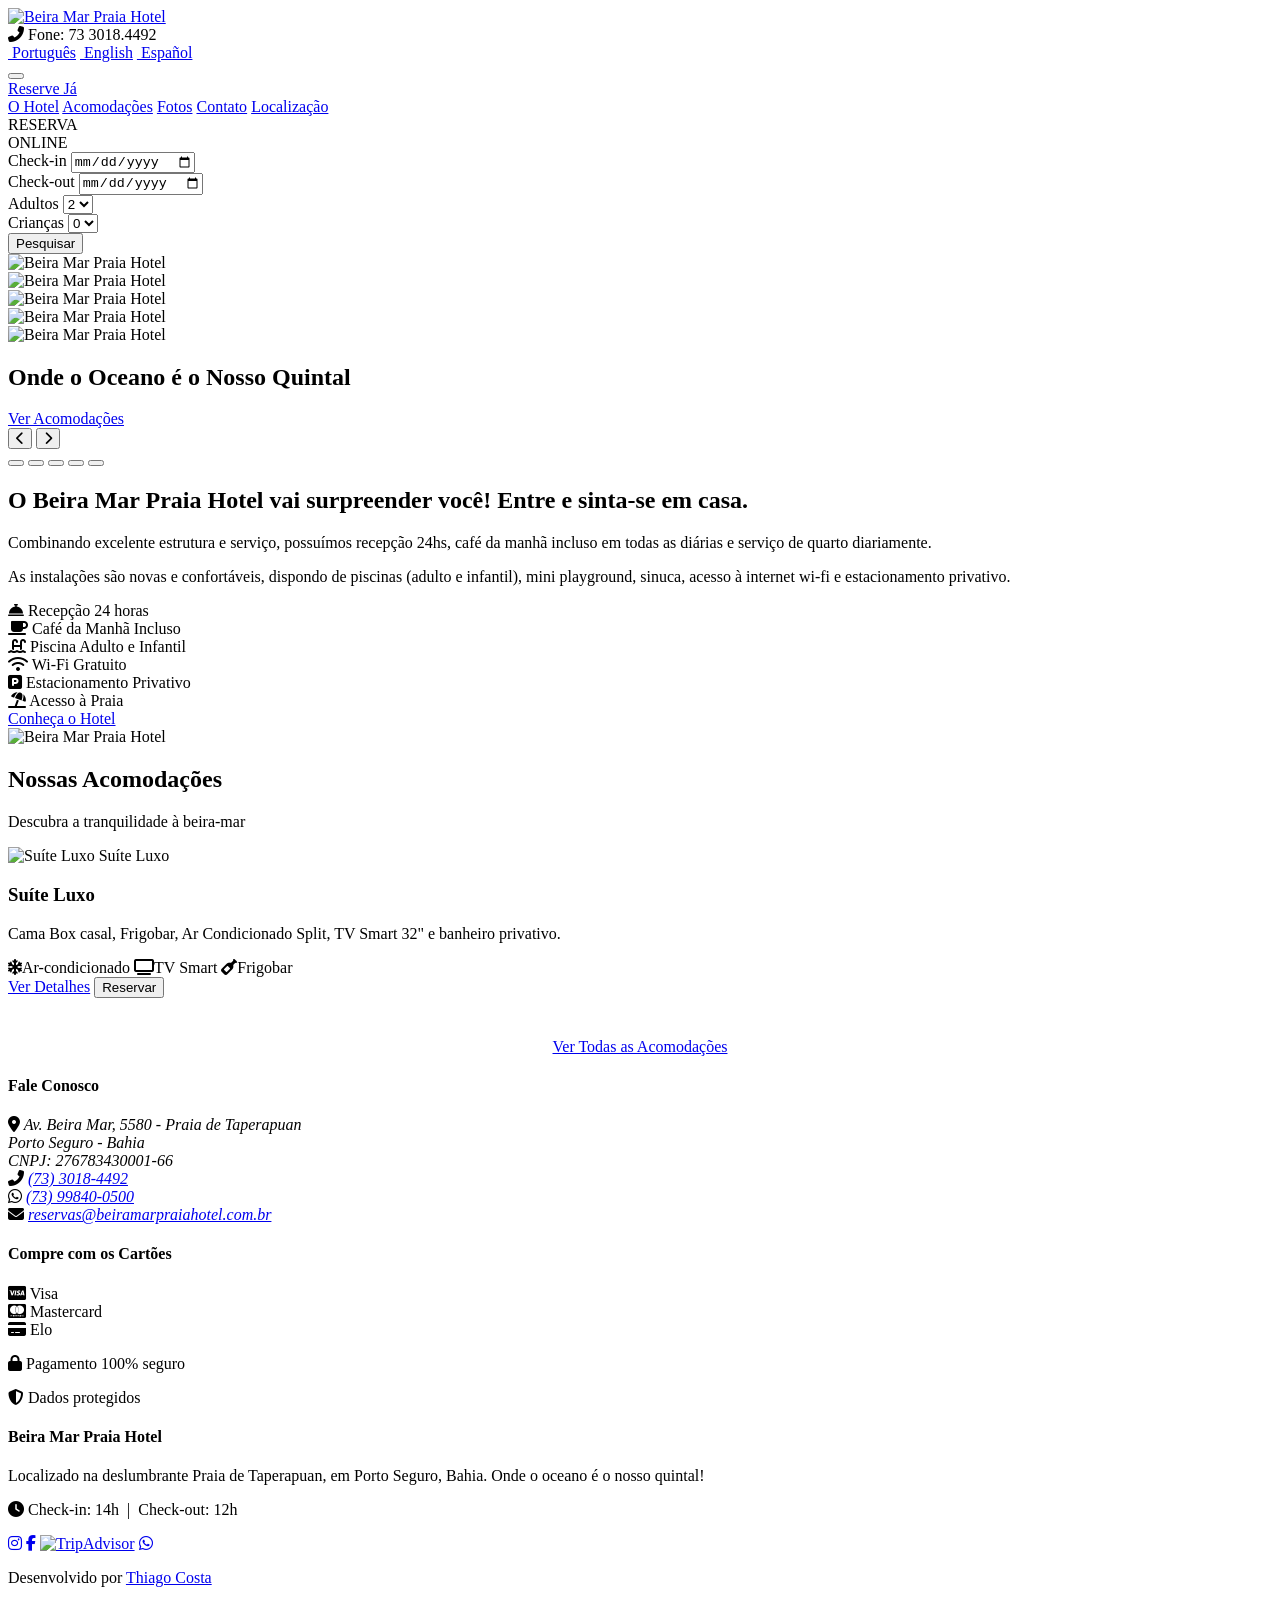
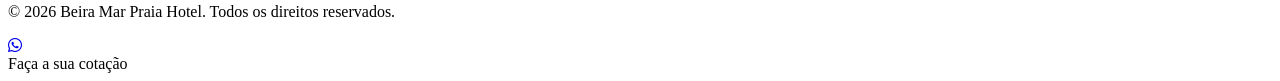
==== index.html @ 2f81736d "Add files via upload" ====
<!DOCTYPE html>
<html lang="pt-BR">
<head>
  <meta charset="UTF-8">
  <meta name="viewport" content="width=device-width, initial-scale=1.0">
  <meta name="description" content="Beira Mar Praia Hotel — Onde o oceano é o nosso quintal! Reserve sua estadia em Porto Seguro, Bahia.">
  <title>Beira Mar Praia Hotel — Porto Seguro, Bahia</title>

  <!-- Font Awesome 6 -->
  <link rel="stylesheet" href="https://cdnjs.cloudflare.com/ajax/libs/font-awesome/6.5.0/css/all.min.css">
  <!-- Google Fonts -->
  <link rel="preconnect" href="https://fonts.googleapis.com">
  <link rel="preconnect" href="https://fonts.gstatic.com" crossorigin>
  <link href="https://fonts.googleapis.com/css2?family=Roboto+Slab:wght@300;400;500;600;700;800&display=swap" rel="stylesheet">
  <!-- Estilos -->
  <link rel="stylesheet" href="css/style.css">

  <!-- Estilo exclusivo para o hero da Home (sem padding-top no body — slideshow ocupa 100vh) -->
  <style>
    body { padding-top: 0; }
    /* Espaço extra no canto inferior do slide para não sobrepor o conteúdo */
    .slide-content { bottom: 8%; }
  </style>
</head>
<body>

  <!-- =============================================
       CABEÇALHO FIXO
       ============================================= -->
  <header class="site-header" id="header">
    <div class="header-grid">

      <!-- Logo -->
      <div class="header-logo">
        <a href="index.html" class="logo" aria-label="Página inicial – Beira Mar Praia Hotel">
          <img src="images/logo.png" alt="Beira Mar Praia Hotel">
        </a>
      </div>

      <div class="header-right">

        <!-- Barra do topo (telefone + idiomas) -->
        <div class="top-bar">
          <div class="top-bar-phone">
            <i class="fas fa-phone-alt"></i>
            <span data-i18n="phone">Fone: 73 3018.4492</span>
          </div>
          <div class="top-bar-langs">
            <a href="#" class="active" data-lang="pt"><img src="https://flagcdn.com/20x15/br.png" alt=""> Português</a>
            <a href="#" data-lang="en"><img src="https://flagcdn.com/20x15/gb.png" alt=""> English</a>
            <a href="#" data-lang="es"><img src="https://flagcdn.com/20x15/es.png" alt=""> Español</a>
          </div>
        </div>

        <!-- Navbar principal -->
        <nav class="navbar" role="navigation" aria-label="Menu principal">

          <!-- Hamburguer (mobile) -->
          <button class="hamburger" aria-label="Abrir menu" aria-expanded="false">
            <span></span><span></span><span></span>
          </button>

          <!-- Menu -->
          <div class="nav-menu">
            <a href="#" class="btn-reserve" data-reserva data-i18n="nav_reserve">Reserve Já</a>
            <div class="nav-links">
              <a href="hotel.html" data-i18n="nav_hotel">O Hotel</a>
              <a href="acomodacoes.html" data-i18n="nav_acomodacoes">Acomodações</a>
              <a href="fotos.html" data-i18n="nav_fotos">Fotos</a>
              <a href="contato.html" data-i18n="nav_contato">Contato</a>
              <a href="localizacao.html" data-i18n="nav_localizacao">Localização</a>
            </div>
          </div>

        </nav>

        <!-- Barra de Reserva Online -->
        <div class="booking-bar">
          <div class="booking-label" data-i18n-html="booking_label_html">RESERVA<br>ONLINE</div>
          <div class="booking-form">
            <div class="booking-row">
              <div class="booking-field">
                <label for="ci" data-i18n="booking_checkin">Check-in</label>
                <input type="date" id="ci" class="booking-checkin" aria-label="Data de check-in">
              </div>
              <div class="booking-field">
                <label for="co" data-i18n="booking_checkout">Check-out</label>
                <input type="date" id="co" class="booking-checkout" aria-label="Data de check-out">
              </div>
            </div>
            <div class="booking-row">
              <div class="booking-field">
                <label for="adu" data-i18n="booking_adultos">Adultos</label>
                <select id="adu" class="booking-adults" aria-label="Adultos">
                  <option>1</option><option selected>2</option><option>3</option>
                  <option>4</option><option>5</option><option>6</option>
                </select>
              </div>
              <div class="booking-field">
                <label for="cri" data-i18n="booking_criancas">Crianças</label>
                <select id="cri" class="booking-children" aria-label="Crianças">
                  <option selected>0</option><option>1</option><option>2</option>
                  <option>3</option><option>4</option>
                </select>
              </div>
              <button class="btn-search" type="button" data-i18n="booking_pesquisar">Pesquisar</button>
            </div>
          </div>
        </div>

      </div>
    </div>

  </header>
  <!-- /CABEÇALHO -->


  <!-- =============================================
       SLIDESHOW PRINCIPAL
       ============================================= -->
  <section class="slideshow-section" aria-label="Fotos do hotel">

    <!-- Slide 1 -->
    <div class="slide active">
      <img src="images/home/1.jpg"
           alt="Beira Mar Praia Hotel" loading="eager">
    </div>
    <!-- Slide 2 -->
    <div class="slide">
      <img src="images/home/2.jpg"
           alt="Beira Mar Praia Hotel" loading="lazy">
    </div>
    <!-- Slide 3 -->
    <div class="slide">
      <img src="images/home/3.jpg"
           alt="Beira Mar Praia Hotel" loading="lazy">
    </div>
    <!-- Slide 4 -->
    <div class="slide">
      <img src="images/home/4.jpg"
           alt="Beira Mar Praia Hotel" loading="lazy">
    </div>
    <!-- Slide 5 -->
    <div class="slide">
      <img src="images/home/5.jpg"
           alt="Beira Mar Praia Hotel" loading="lazy">
    </div>

    <!-- Texto sobre o slide -->
    <div class="slide-content">
      <h1 data-i18n="slide_title">Onde o Oceano é o Nosso Quintal</h1>
      <a href="acomodacoes.html" class="btn btn-primary" data-i18n="slide_cta">Ver Acomodações</a>
    </div>

    <!-- Botões prev/next -->
    <button class="ss-btn prev" aria-label="Slide anterior"><i class="fas fa-chevron-left"></i></button>
    <button class="ss-btn next" aria-label="Próximo slide"> <i class="fas fa-chevron-right"></i></button>

    <!-- Indicadores (dots) -->
    <div class="ss-dots" role="tablist" aria-label="Navegação dos slides">
      <button class="ss-dot active" role="tab" aria-label="Slide 1"></button>
      <button class="ss-dot"        role="tab" aria-label="Slide 2"></button>
      <button class="ss-dot"        role="tab" aria-label="Slide 3"></button>
      <button class="ss-dot"        role="tab" aria-label="Slide 4"></button>
      <button class="ss-dot"        role="tab" aria-label="Slide 5"></button>
    </div>

  </section>
  <!-- /SLIDESHOW -->


  <!-- =============================================
       SOBRE O HOTEL
       ============================================= -->
  <section class="section" style="background:var(--white)">
    <div class="container">
      <div class="sobre-grid">

        <!-- Texto -->
        <div class="sobre-text reveal">
          <h2 data-i18n="sobre_title">O Beira Mar Praia Hotel vai surpreender você! Entre e sinta-se em casa.</h2>
          <p data-i18n="sobre_p1">
            Combinando excelente estrutura e serviço, possuímos recepção 24hs, café da manhã incluso
            em todas as diárias e serviço de quarto diariamente.
          </p>
          <p data-i18n="sobre_p2">
            As instalações são novas e confortáveis, dispondo de piscinas (adulto e infantil),
            mini playground, sinuca, acesso à internet wi-fi e estacionamento privativo.
          </p>

          <div class="features-grid">
            <div class="feature-item"><i class="fas fa-concierge-bell"></i> <span data-i18n="feature_recepcao">Recepção 24 horas</span></div>
            <div class="feature-item"><i class="fas fa-coffee"></i> <span data-i18n="feature_cafe">Café da Manhã Incluso</span></div>
            <div class="feature-item"><i class="fas fa-swimming-pool"></i> <span data-i18n="feature_piscina">Piscina Adulto e Infantil</span></div>
            <div class="feature-item"><i class="fas fa-wifi"></i> <span data-i18n="feature_wifi">Wi-Fi Gratuito</span></div>
            <div class="feature-item"><i class="fas fa-parking"></i> <span data-i18n="feature_estacionamento">Estacionamento Privativo</span></div>
            <div class="feature-item"><i class="fas fa-umbrella-beach"></i> <span data-i18n="feature_praia">Acesso à Praia</span></div>
          </div>

          <a href="hotel.html" class="btn btn-primary" style="margin-top:1.75rem" data-i18n="sobre_cta">
            Conheça o Hotel
          </a>
        </div>

        <!-- Imagem -->
        <div class="sobre-img reveal">
          <img src="images/ohotel/1.jpg"
               alt="Beira Mar Praia Hotel" loading="lazy">
        </div>

      </div>
    </div>
  </section>


  <!-- =============================================
       ACOMODAÇÕES EM DESTAQUE
       ============================================= -->
  <section class="section" style="background:var(--white)">
    <div class="container">
      <h2 class="section-title reveal" data-i18n="acomodacoes_title">Nossas Acomodações</h2>
      <p class="section-subtitle reveal" data-i18n="acomodacoes_subtitle">Descubra a tranquilidade à beira-mar</p>

      <div class="acomodacoes-grid">

        <article class="acc-card reveal">
          <div class="acc-img">
            <img src="images/acomodacoes/2.jpg" alt="Suíte Luxo" loading="lazy">
            <span class="acc-badge" data-i18n="acc1_name">Suíte Luxo</span>
          </div>
          <div class="acc-body">
            <h3 data-i18n="acc1_name">Suíte Luxo</h3>
            <p data-i18n="acc1_desc">Cama Box casal, Frigobar, Ar Condicionado Split, TV Smart 32" e banheiro privativo.</p>
            <div class="acc-tags">
              <span class="acc-tag"><i class="fas fa-snowflake"></i><span data-i18n="tag_ar">Ar-condicionado</span></span>
              <span class="acc-tag"><i class="fas fa-tv"></i><span data-i18n="tag_tvsmart">TV Smart</span></span>
              <span class="acc-tag"><i class="fas fa-wine-bottle"></i><span data-i18n="tag_frigobar">Frigobar</span></span>
            </div>
            <div class="acc-actions">
              <a href="acomodacoes.html" class="btn btn-primary" data-i18n="acc_verdetalhes">Ver Detalhes</a>
              <button class="btn btn-outline" onclick="showToast('⚠️ Sistema de reservas em desenvolvimento!')" data-i18n="acc_reservar">Reservar</button>
            </div>
          </div>
        </article>

      </div>

      <p style="text-align:center;margin-top:2.5rem">
        <a href="acomodacoes.html" class="btn btn-primary" data-i18n="vertodas">Ver Todas as Acomodações</a>
      </p>
    </div>
  </section>


  <!-- =============================================
       RODAPÉ
       ============================================= -->
  <footer class="site-footer" role="contentinfo">
    <div class="container">
      <div class="footer-grid">

        <!-- Col 1 — Endereço / Contato -->
        <div class="footer-col">
          <h4 data-i18n="footer_faleconosco">Fale Conosco</h4>
          <address>
            <div class="contact-item">
              <i class="fas fa-map-marker-alt"></i>
              <span>Av. Beira Mar, 5580 - Praia de Taperapuan<br>Porto Seguro - Bahia<br>CNPJ: 276783430001-66</span>
            </div>
            <div class="contact-item">
              <i class="fas fa-phone-alt"></i>
              <a href="tel:+557330184492">(73) 3018-4492</a>
            </div>
            <div class="contact-item">
              <i class="fab fa-whatsapp"></i>
              <a href="https://wa.me/5573998400500" target="_blank" rel="noopener">(73) 99840-0500</a>
            </div>
            <div class="contact-item">
              <i class="fas fa-envelope"></i>
              <a href="mailto:reservas@beiramarpraiahotel.com.br">reservas@beiramarpraiahotel.com.br</a>
            </div>
          </address>
        </div>

        <!-- Col 2 — Formas de Pagamento -->
        <div class="footer-col">
          <h4 data-i18n="footer_cartoes">Compre com os Cartões</h4>
          <div class="pay-cards">
            <div class="pay-card"><i class="fab fa-cc-visa"></i> Visa</div>
            <div class="pay-card"><i class="fab fa-cc-mastercard"></i> Mastercard</div>
            <div class="pay-card"><i class="fas fa-credit-card"></i> Elo</div>
          </div>
          <div class="pay-info">
            <p><i class="fas fa-lock"></i> <span data-i18n="footer_seguro">Pagamento 100% seguro</span></p>
            <p><i class="fas fa-shield-alt"></i> <span data-i18n="footer_protegidos">Dados protegidos</span></p>
          </div>
        </div>

        <!-- Col 3 — Hotel -->
        <div class="footer-col">
          <h4>Beira Mar Praia Hotel</h4>
          <p class="footer-desc" data-i18n="footer_desc">
            Localizado na deslumbrante Praia de Taperapuan, em Porto Seguro, Bahia. Onde o oceano é o nosso quintal!
          </p>
          <p class="footer-hours">
            <i class="fas fa-clock"></i> <span data-i18n-html="footer_hours_html">Check-in: 14h &nbsp;|&nbsp; Check-out: 12h</span>
          </p>
          <div class="social-row">
            <a href="https://www.instagram.com/beiramarpraiahotel/" class="social-link" aria-label="Instagram" target="_blank" rel="noopener"><i class="fab fa-instagram"></i></a>
            <a href="https://www.facebook.com/profile.php?id=100087785725975" class="social-link" aria-label="Facebook" target="_blank" rel="noopener"><i class="fab fa-facebook-f"></i></a>
            <a href="https://www.tripadvisor.com.br/Hotel_Review-g303270-d3629508-Reviews-Beira_Mar_Praia_Hotel-Porto_Seguro_State_of_Bahia.html" class="social-link" aria-label="TripAdvisor" target="_blank" rel="noopener"><img src="https://cdn.simpleicons.org/tripadvisor/FFFFFF" alt="TripAdvisor"></a>
            <a href="https://wa.me/5573998400500" class="social-link" aria-label="WhatsApp" target="_blank" rel="noopener">
              <i class="fab fa-whatsapp"></i>
            </a>
          </div>
          <p class="footer-credit"><span data-i18n="footer_credit">Desenvolvido por</span> <a href="#">Thiago Costa</a></p>
        </div>

      </div>
    </div>

    <div class="footer-bottom">
      <div class="container">
        <p data-i18n="footer_rights">© 2026 Beira Mar Praia Hotel. Todos os direitos reservados.</p>
      </div>
    </div>
  </footer>
  <!-- /RODAPÉ -->


  <!-- =============================================
       BOTÃO FLUTUANTE WHATSAPP
       ============================================= -->
  <div class="wa-float">
    <a href="#" class="wa-btn" target="_blank" rel="noopener noreferrer"
       aria-label="Falar pelo WhatsApp" title="Fale conosco no WhatsApp">
      <i class="fab fa-whatsapp"></i>
    </a>
    <div class="wa-tip" data-i18n="wa_tip">Faça a sua cotação</div>
  </div>


  <!-- Scripts -->
  <script src="js/script.js"></script>
</body>
</html>
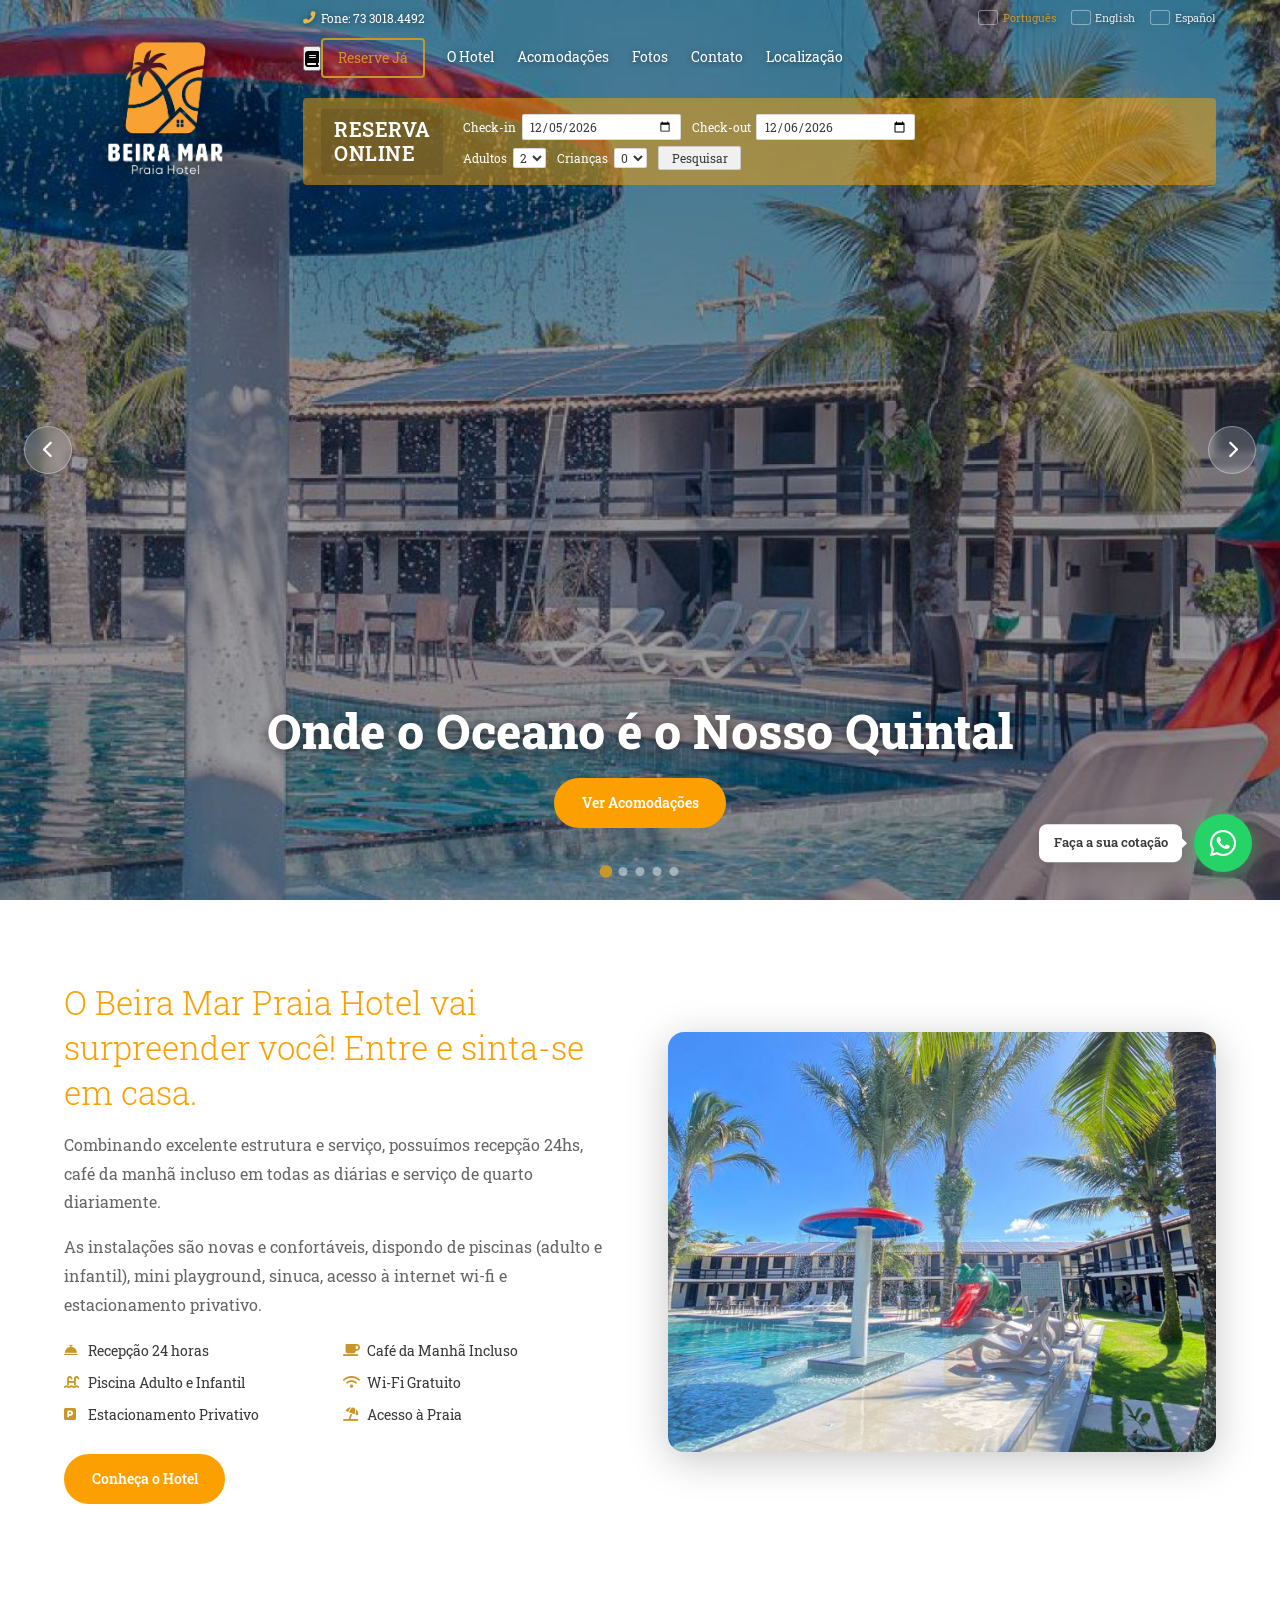
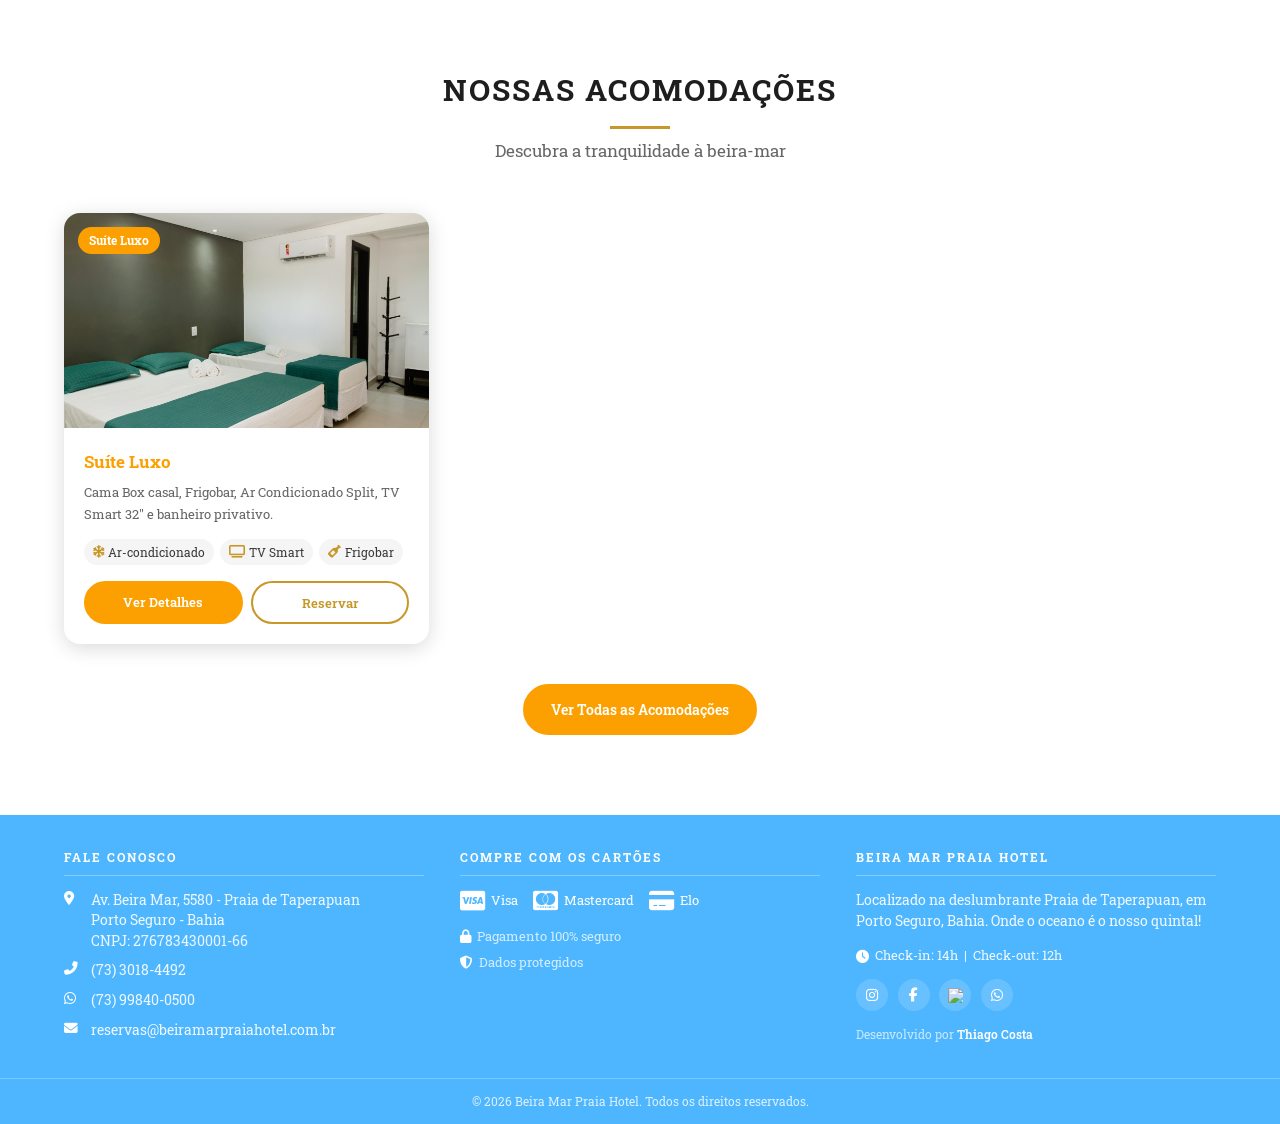
==== commit e64cfa33: "Add files via upload" ====
--- a/index.html
+++ b/index.html
@@ -58,6 +58,11 @@
           <!-- Hamburguer (mobile) -->
           <button class="hamburger" aria-label="Abrir menu" aria-expanded="false">
             <span></span><span></span><span></span>
+          </button>
+
+          <!-- Ícone de reserva (mobile) -->
+          <button class="reserve-toggle" aria-label="Abrir reserva online" aria-expanded="false">
+            <i class="fas fa-book"></i>
           </button>
 
           <!-- Menu -->
@@ -238,7 +243,7 @@
             </div>
             <div class="acc-actions">
               <a href="acomodacoes.html" class="btn btn-primary" data-i18n="acc_verdetalhes">Ver Detalhes</a>
-              <button class="btn btn-outline" onclick="showToast('⚠️ Sistema de reservas em desenvolvimento!')" data-i18n="acc_reservar">Reservar</button>
+              <button class="btn btn-outline" data-reserva data-i18n="acc_reservar">Reservar</button>
             </div>
           </div>
         </article>
--- a/css/style.css
+++ b/css/style.css
@@ -0,0 +1,1030 @@
+/* ========================================
+   BEIRA MAR PRAIA HOTEL — Folha de Estilos
+   Versão: 1.0
+   ======================================== */
+
+/* ----------------------------------------
+   1. VARIÁVEIS CSS
+   ---------------------------------------- */
+:root {
+  /* Cores */
+  --gold:            #C8972A;
+  --gold-light:      #E8B84B;
+  --gold-dark:       #A07820;
+  --gold-bg:         rgba(252, 160, 1, 0.5);  /* cor exata medida no site de referência */
+  --gold-vivid:      #FCA001;                 /* versão sólida da mesma cor, p/ botões e textos de destaque */
+  --dark:            #1E1E1E;
+  --dark-2:          #2C2C2C;
+  --dark-3:          #3A3A3A;
+  --gray:            #666;
+  --gray-light:      #999;
+  --light:           #F5F5F5;
+  --white:           #FFF;
+  --footer-bg:       #4EB6FF;
+  --green-wa:        #25D366;
+
+  /* Tipografia */
+  --font:            'Roboto Slab', Georgia, serif;
+
+  /* Tamanhos */
+  --nav-h:           100px;  /* fallback; sincronizado via JS com a altura real da navbar */
+  --header-total:    260px;  /* fallback; sincronizado via JS com a altura real do cabeçalho */
+  --container:       1200px;
+
+  /* Efeitos */
+  --shadow-sm:  0 2px 8px  rgba(0,0,0,.10);
+  --shadow-md:  0 4px 20px rgba(0,0,0,.15);
+  --shadow-lg:  0 8px 40px rgba(0,0,0,.22);
+  --radius:     8px;
+  --radius-lg:  16px;
+  --radius-pill:50px;
+  --ease:       all 0.3s ease;
+}
+
+/* ----------------------------------------
+   2. RESET & BASE
+   ---------------------------------------- */
+*, *::before, *::after { box-sizing: border-box; margin: 0; padding: 0; }
+html  { font-size: 16px; scroll-behavior: smooth; }
+body  { font-family: var(--font); color: var(--dark-3); background: var(--white); line-height: 1.65; overflow-x: hidden; }
+img   { max-width: 100%; height: auto; display: block; }
+a     { text-decoration: none; color: inherit; }
+ul    { list-style: none; }
+button, input, select, textarea { font-family: inherit; font-size: inherit; }
+address { font-style: normal; }
+
+/* ----------------------------------------
+   3. UTILITÁRIOS
+   ---------------------------------------- */
+.container {
+  max-width: var(--container);
+  margin: 0 auto;
+  padding: 0 1.5rem;
+}
+.section { padding: 5rem 0; }
+
+/* Títulos de seção */
+.section-title {
+  text-align: center;
+  font-size: 1.9rem;
+  font-weight: 700;
+  color: var(--dark);
+  text-transform: uppercase;
+  letter-spacing: 2px;
+}
+.section-title::after {
+  content: '';
+  display: block;
+  width: 60px;
+  height: 3px;
+  background: var(--gold);
+  margin: 0.75rem auto 0;
+}
+.section-subtitle {
+  text-align: center;
+  color: var(--gray);
+  font-size: 1.05rem;
+  margin-top: 0.5rem;
+  margin-bottom: 3rem;
+}
+
+/* Botões base */
+.btn {
+  display: inline-block;
+  padding: .7rem 1.6rem;
+  border-radius: var(--radius-pill);
+  font-weight: 600;
+  cursor: pointer;
+  transition: var(--ease);
+  border: 2px solid transparent;
+  text-align: center;
+  font-size: .9rem;
+}
+.btn-primary  { background: var(--gold-vivid); color: var(--white); border-color: var(--gold-vivid); }
+.btn-primary:hover  { background: var(--gold-dark); border-color: var(--gold-dark); transform: translateY(-2px); box-shadow: var(--shadow-md); }
+.btn-outline  { background: transparent;   color: var(--gold);  border-color: var(--gold); }
+.btn-outline:hover  { background: var(--gold); color: var(--white); transform: translateY(-2px); }
+.btn-dark     { background: var(--dark);    color: var(--white); border-color: var(--dark); }
+.btn-dark:hover     { background: var(--dark-2); transform: translateY(-2px); }
+
+/* Reveal on scroll */
+.reveal { opacity: 0; transform: translateY(28px); transition: opacity .7s ease, transform .7s ease; }
+.reveal.visible  { opacity: 1; transform: none; }
+
+/* ----------------------------------------
+   4. CABEÇALHO
+   ---------------------------------------- */
+.site-header {
+  position: absolute;
+  top: 0; left: 0; right: 0;
+  z-index: 1000;
+  transition: box-shadow .3s ease;
+}
+.site-header.scrolled { box-shadow: var(--shadow-md); background: rgba(255,255,255,.97); }
+.site-header.scrolled .logo img { filter: none; }
+.site-header.scrolled .nav-links a { color: var(--dark-3); text-shadow: none; }
+.site-header.scrolled .hamburger span { background: var(--dark-3); box-shadow: none; }
+.site-header.scrolled .top-bar { color: var(--dark-3); text-shadow: none; }
+.site-header.scrolled .top-bar-phone i { color: var(--gold-dark); }
+
+/* — Grid do cabeçalho: logo (altura toda) + coluna direita empilhada — */
+.header-grid {
+  display: grid;
+  grid-template-columns: auto 1fr;
+  align-items: start;
+  gap: clamp(1.25rem, 3vw, 2.25rem);
+  max-width: var(--container);
+  margin: 0 auto;
+  padding: 0 1.5rem;
+}
+
+/* Logo */
+.header-logo { display: flex; flex-shrink: 0; padding-top: clamp(4px, .5vw, 8px); }
+.logo { display: block; }
+.logo img { height: clamp(90px, 15.5vw, 223px); width: auto; filter: drop-shadow(0 2px 8px rgba(0,0,0,.35)); }
+.logo-fallback {
+  display: none;
+  align-items: center;
+  gap: .5rem;
+  font-size: 1.15rem;
+  font-weight: 800;
+  color: var(--gold);
+  letter-spacing: 1px;
+}
+.logo-fallback small { display: block; font-size: .7rem; font-weight: 400; color: var(--gray); letter-spacing: 3px; text-transform: uppercase; }
+
+/* Coluna direita: telefone/idiomas → menu → reserva, empilhados */
+.header-right { display: flex; flex-direction: column; padding-top: clamp(.3rem, .6vw, .5rem); }
+
+/* — Barra do topo (telefone + idiomas) — */
+.top-bar {
+  display: flex;
+  align-items: center;
+  justify-content: space-between;
+  color: var(--white);
+  text-shadow: 0 1px 6px rgba(0,0,0,.5);
+  padding-bottom: clamp(.4rem, 1vw, .6rem);
+  font-size: clamp(.78rem, .9vw, .875rem);
+}
+.top-bar-phone { display: flex; align-items: center; gap: .4rem; }
+.top-bar-phone i { color: var(--gold-light); }
+.top-bar-langs { display: flex; gap: clamp(.7rem, 1.5vw, 1rem); }
+.top-bar-langs a { display: flex; align-items: center; gap: .35rem; color: rgba(255,255,255,.85); font-size: clamp(.7rem, .8vw, .78rem); transition: var(--ease); }
+.top-bar-langs a img { width: 18px; height: 13px; object-fit: cover; border-radius: 2px; box-shadow: 0 0 0 1px rgba(255,255,255,.4); }
+.top-bar-langs a:hover, .top-bar-langs a.active { color: var(--gold); }
+
+/* — Navbar (menu) — */
+.navbar { display: flex; align-items: center; padding-bottom: clamp(.9rem, 1.8vw, 1.25rem); }
+
+/* Menu */
+.nav-menu { display: flex; align-items: center; gap: clamp(.85rem, 2vw, 1.35rem); }
+.btn-reserve {
+  display: inline-block;
+  padding: clamp(.3rem, .6vw, .4rem) clamp(.7rem, 1.3vw, .95rem);
+  border: 2px solid var(--gold);
+  border-radius: 4px;
+  color: var(--gold);
+  font-weight: 400;
+  font-size: clamp(.9rem, 1.1vw, 1.125rem);
+  transition: var(--ease);
+  white-space: nowrap;
+}
+.btn-reserve:hover { background: var(--gold); color: var(--white); }
+
+.nav-links { display: flex; align-items: center; gap: clamp(.9rem, 1.8vw, 1.5rem); }
+.nav-links a {
+  color: var(--white);
+  text-shadow: 0 1px 6px rgba(0,0,0,.45);
+  font-size: clamp(.9rem, 1.1vw, 1.125rem);
+  font-weight: 400;
+  position: relative;
+  padding-bottom: 3px;
+  transition: var(--ease);
+  white-space: nowrap;
+}
+.nav-links a::after {
+  content: '';
+  position: absolute;
+  bottom: 0; left: 0;
+  width: 0; height: 2px;
+  background: var(--gold);
+  transition: var(--ease);
+}
+.nav-links a:hover, .nav-links a.active { color: var(--gold); }
+.nav-links a:hover::after, .nav-links a.active::after { width: 100%; }
+
+/* Hamburguer */
+.hamburger {
+  display: none;
+  flex-direction: column;
+  gap: 5px;
+  background: none;
+  border: none;
+  cursor: pointer;
+  padding: 4px;
+}
+.hamburger span { display: block; width: 25px; height: 2px; background: var(--white); box-shadow: 0 1px 4px rgba(0,0,0,.4); border-radius: 2px; transition: var(--ease); }
+.hamburger.active span:nth-child(1) { transform: rotate(45deg) translate(5px,5px); }
+.hamburger.active span:nth-child(2) { opacity: 0; }
+.hamburger.active span:nth-child(3) { transform: rotate(-45deg) translate(5px,-5px); }
+
+/* — Barra de Reserva — */
+.booking-bar {
+  display: flex;
+  align-items: center;
+  gap: clamp(.8rem, 2vw, 1.25rem);
+  background: var(--gold-bg);
+  border-radius: 4px;
+  padding: clamp(.5rem, 1.2vw, .65rem) clamp(.9rem, 1.8vw, 1.15rem);
+  margin-bottom: clamp(.5rem, 1.2vw, .85rem);
+}
+.booking-label {
+  color: var(--white);
+  font-size: clamp(1.05rem, 1.6vw, 1.5rem);
+  font-weight: 600;
+  text-transform: uppercase;
+  letter-spacing: .5px;
+  line-height: 1.15;
+  white-space: nowrap;
+  background: rgba(0,0,0,.1);
+  padding: clamp(.4rem, .8vw, .6rem) clamp(.6rem, 1vw, .9rem);
+  border-radius: 3px;
+}
+.booking-form { display: flex; flex-direction: column; gap: clamp(.2rem, .5vw, .35rem); flex: 1; }
+.booking-row { display: flex; align-items: center; gap: clamp(.4rem, 1vw, .7rem); flex-wrap: wrap; }
+.booking-field { display: flex; align-items: center; gap: .35rem; }
+.booking-field label { color: var(--white); font-size: clamp(.78rem, .9vw, .875rem); font-weight: 400; white-space: nowrap; }
+.booking-field input {
+  background: var(--white);
+  border: 1px solid rgba(0,0,0,.15);
+  border-radius: 2px;
+  padding: clamp(.15rem, .3vw, .2rem) clamp(.3rem, .5vw, .4rem);
+  font-size: clamp(.78rem, .85vw, .875rem);
+  color: var(--dark-3);
+  cursor: pointer;
+  width: clamp(120px, 12.4vw, 178px);
+}
+.booking-field select {
+  background: var(--white);
+  border: 1px solid rgba(0,0,0,.15);
+  border-radius: 2px;
+  padding: 0 2px;
+  font-size: clamp(.78rem, .85vw, .875rem);
+  color: var(--dark-3);
+  cursor: pointer;
+}
+.booking-field input:focus,
+.booking-field select:focus { outline: 2px solid var(--gold-light); }
+.btn-search {
+  background: #f0f0f0;
+  color: var(--dark-3);
+  border: 1px solid rgba(0,0,0,.15);
+  border-radius: 2px;
+  padding: clamp(.15rem, .3vw, .2rem) clamp(.6rem, 1vw, .85rem);
+  font-size: clamp(.78rem, .85vw, .875rem);
+  font-weight: 400;
+  cursor: pointer;
+  transition: var(--ease);
+  white-space: nowrap;
+}
+.btn-search:hover { background: #e2e2e2; }
+
+/* ----------------------------------------
+   5. HERO SLIDESHOW (index)
+   ---------------------------------------- */
+.slideshow-section {
+  position: relative;
+  width: 100%;
+  height: 100vh;
+  overflow: hidden;
+}
+
+.slide {
+  position: absolute;
+  inset: 0;
+  opacity: 0;
+  transition: opacity .9s ease-in-out;
+  background-size: cover;
+  background-position: center;
+}
+.slide.active { opacity: 1; }
+.slide img { width: 100%; height: 100%; object-fit: cover; }
+.slide::after { content: ''; position: absolute; inset: 0; background: rgba(0,0,0,.38); }
+
+/* Conteúdo sobre o slide */
+.slide-content {
+  position: absolute;
+  bottom: 10%;
+  left: 50%;
+  transform: translateX(-50%);
+  text-align: center;
+  color: var(--white);
+  z-index: 10;
+  width: 100%;
+  max-width: var(--container);
+  padding: 0 1.5rem;
+}
+.slide-content h1 {
+  font-size: clamp(1.8rem, 4vw, 3rem);
+  font-weight: 800;
+  text-shadow: 0 2px 12px rgba(0,0,0,.5);
+  margin-bottom: .5rem;
+}
+.slide-content p {
+  font-size: 1.1rem;
+  opacity: .9;
+  text-shadow: 0 1px 6px rgba(0,0,0,.4);
+  margin-bottom: 1.5rem;
+}
+
+/* Botões nav do slideshow */
+.ss-btn {
+  position: absolute;
+  top: 50%;
+  transform: translateY(-50%);
+  background: rgba(255,255,255,.18);
+  backdrop-filter: blur(4px);
+  border: 1px solid rgba(255,255,255,.35);
+  color: var(--white);
+  width: 48px; height: 48px;
+  border-radius: 50%;
+  font-size: 1.1rem;
+  cursor: pointer;
+  transition: var(--ease);
+  z-index: 20;
+  display: flex; align-items: center; justify-content: center;
+}
+.ss-btn:hover { background: rgba(200,151,42,.7); }
+.ss-btn.prev { left: 1.5rem; }
+.ss-btn.next { right: 1.5rem; }
+
+/* Dots */
+.ss-dots {
+  position: absolute;
+  bottom: 1.5rem;
+  left: 50%;
+  transform: translateX(-50%);
+  display: flex;
+  gap: .5rem;
+  z-index: 20;
+}
+.ss-dot {
+  width: 9px; height: 9px;
+  border-radius: 50%;
+  background: rgba(255,255,255,.45);
+  border: none;
+  cursor: pointer;
+  transition: var(--ease);
+  padding: 0;
+}
+.ss-dot.active { background: var(--gold); transform: scale(1.4); }
+
+/* ----------------------------------------
+   6. HERO DE PÁGINAS INTERNAS
+   ---------------------------------------- */
+.page-hero {
+  position: relative;
+  padding-top: var(--header-total); /* empurra o conteúdo abaixo do cabeçalho sobreposto */
+  min-height: calc(var(--header-total) + clamp(40px, 8vw, 110px));
+  display: flex;
+  align-items: flex-end;
+  justify-content: center;
+  overflow: hidden;
+  background: linear-gradient(160deg, #1a3a5c 0%, #2d6a4f 100%);
+  background-size: cover;
+  background-position: center;
+}
+.page-hero::after { content: ''; position: absolute; inset: 0; background: rgba(0,0,0,.48); }
+.page-hero-content {
+  position: relative;
+  z-index: 10;
+  text-align: center;
+  color: var(--white);
+  padding: clamp(1rem, 4.5vw, 3.1rem) 1.5rem .5rem;
+}
+.page-hero-content h1 {
+  font-size: clamp(2rem, 6.2vw, 3.75rem);
+  font-weight: 300;
+  letter-spacing: 1px;
+  text-shadow: 0 2px 10px rgba(0,0,0,.5);
+}
+
+/* ----------------------------------------
+   7. SEÇÃO SOBRE (index)
+   ---------------------------------------- */
+.sobre-grid {
+  display: grid;
+  grid-template-columns: 1fr 1fr;
+  gap: 3.5rem;
+  align-items: center;
+}
+.sobre-text h2 { font-size: clamp(1.7rem, 2.6vw, 2.25rem); font-weight: 300; color: var(--gold-vivid); line-height: 1.35; margin-bottom: 1rem; }
+.sobre-text p  { color: var(--gray); line-height: 1.8; margin-bottom: 1rem; }
+.features-grid {
+  display: grid;
+  grid-template-columns: 1fr 1fr;
+  gap: .6rem;
+  margin-top: 1.25rem;
+}
+.feature-item { display: flex; align-items: center; gap: .5rem; font-size: .85rem; }
+.feature-item i { color: var(--gold); width: 16px; }
+.sobre-img {
+  border-radius: var(--radius-lg);
+  overflow: hidden;
+  box-shadow: var(--shadow-lg);
+}
+.sobre-img img { width: 100%; height: 420px; object-fit: cover; transition: transform .5s ease; }
+.sobre-img:hover img { transform: scale(1.05); }
+
+/* ----------------------------------------
+   8. DESTAQUES / ÍCONES
+   ---------------------------------------- */
+.highlights-section { background: var(--light); }
+.highlights-grid {
+  display: grid;
+  grid-template-columns: repeat(4, 1fr);
+  gap: 1.25rem;
+  margin-top: 2.5rem;
+}
+.hl-card {
+  background: var(--white);
+  border-radius: var(--radius-lg);
+  padding: 2rem 1.25rem;
+  text-align: center;
+  box-shadow: var(--shadow-sm);
+  transition: var(--ease);
+}
+.hl-card:hover { transform: translateY(-6px); box-shadow: var(--shadow-md); }
+.hl-icon {
+  width: 68px; height: 68px;
+  background: linear-gradient(135deg, var(--gold), var(--gold-light));
+  border-radius: 50%;
+  display: flex; align-items: center; justify-content: center;
+  margin: 0 auto 1rem;
+  font-size: 1.7rem;
+  color: var(--white);
+}
+.hl-card h3 { font-size: .95rem; margin-bottom: .4rem; }
+.hl-card p  { font-size: .83rem; color: var(--gray); line-height: 1.5; }
+
+/* ----------------------------------------
+   9. ACOMODAÇÕES — CARDS
+   ---------------------------------------- */
+.acomodacoes-grid {
+  display: grid;
+  grid-template-columns: repeat(auto-fill, minmax(300px, 1fr));
+  gap: 1.75rem;
+  margin-top: 2.5rem;
+}
+.acc-card {
+  background: var(--white);
+  border-radius: var(--radius-lg);
+  overflow: hidden;
+  box-shadow: var(--shadow-md);
+  transition: var(--ease);
+}
+.acc-card:hover { transform: translateY(-7px); box-shadow: var(--shadow-lg); }
+.acc-img {
+  position: relative;
+  height: 215px;
+  overflow: hidden;
+  background: linear-gradient(135deg,#1a3a5c,#2d6a4f);
+}
+.acc-img img { width: 100%; height: 100%; object-fit: cover; transition: transform .5s ease; }
+.acc-card:hover .acc-img img { transform: scale(1.08); }
+.acc-badge {
+  position: absolute;
+  top: .85rem; left: .85rem;
+  background: var(--gold-vivid);
+  color: var(--white);
+  padding: .25rem .7rem;
+  border-radius: var(--radius-pill);
+  font-size: .75rem;
+  font-weight: 700;
+}
+.acc-body { padding: 1.25rem; }
+.acc-body h3 { color: var(--gold-vivid); font-size: 1.05rem; margin-bottom: .4rem; }
+.acc-body p  { color: var(--gray); font-size: .84rem; line-height: 1.6; margin-bottom: .9rem; }
+.acc-tags { display: flex; flex-wrap: wrap; gap: .4rem; margin-bottom: 1rem; }
+.acc-tag {
+  background: var(--light);
+  color: var(--dark-3);
+  padding: .2rem .55rem;
+  border-radius: var(--radius-pill);
+  font-size: .73rem;
+  display: flex; align-items: center; gap: 4px;
+}
+.acc-tag i { color: var(--gold); font-size: .8rem; }
+.acc-actions { display: flex; gap: .5rem; }
+.acc-actions .btn { flex: 1; padding: .55rem; font-size: .82rem; }
+
+/* ----------------------------------------
+   10. CTA SECTION
+   ---------------------------------------- */
+.cta-section {
+  background: linear-gradient(135deg, var(--gold-dark), var(--gold));
+  text-align: center;
+  padding: 4.5rem 0;
+  color: var(--white);
+}
+.cta-section h2 { font-size: 2rem; margin-bottom: .5rem; }
+.cta-section p  { font-size: 1.05rem; opacity: .9; margin-bottom: 1.75rem; }
+.btn-cta {
+  display: inline-block;
+  background: var(--white);
+  color: var(--gold-dark);
+  padding: .9rem 2.5rem;
+  border-radius: var(--radius-pill);
+  font-weight: 800;
+  font-size: 1rem;
+  transition: var(--ease);
+  border: 2px solid transparent;
+  cursor: pointer;
+}
+.btn-cta:hover { background: var(--dark); color: var(--white); transform: translateY(-3px); box-shadow: var(--shadow-lg); }
+
+/* ----------------------------------------
+   11. GALERIA (hotel.html)
+   ---------------------------------------- */
+.gallery-section { background: var(--light); }
+.gallery-carousel {
+  position: relative;
+  border-radius: var(--radius-lg);
+  overflow: hidden;
+  box-shadow: var(--shadow-lg);
+  margin-top: 2rem;
+}
+.gallery-track { display: flex; transition: transform .5s ease; }
+.gallery-item {
+  min-width: 100%;
+  height: 480px;
+  background: linear-gradient(135deg,#1a3a5c,#2d6a4f);
+  flex-shrink: 0;
+}
+.gallery-item img { width: 100%; height: 100%; object-fit: cover; }
+.gal-btn {
+  position: absolute;
+  top: 50%; transform: translateY(-50%);
+  background: rgba(200,151,42,.82);
+  color: var(--white);
+  border: none;
+  width: 46px; height: 46px;
+  border-radius: 50%;
+  font-size: 1.1rem;
+  cursor: pointer;
+  display: flex; align-items: center; justify-content: center;
+  transition: var(--ease);
+  z-index: 10;
+}
+.gal-btn:hover { background: var(--gold); transform: translateY(-50%) scale(1.1); }
+.gal-btn.prev { left: 1rem; }
+.gal-btn.next { right: 1rem; }
+.gal-dots { display: flex; justify-content: center; gap: .5rem; margin-top: .9rem; }
+.gal-dot {
+  width: 9px; height: 9px;
+  border-radius: 50%;
+  background: var(--gray-light);
+  border: none; cursor: pointer;
+  transition: var(--ease); padding: 0;
+}
+.gal-dot.active { background: var(--gold); transform: scale(1.4); }
+
+/* Thumbs */
+.gallery-thumbs {
+  display: grid;
+  grid-template-columns: repeat(auto-fill, minmax(180px, 1fr));
+  gap: .75rem;
+  margin-top: 1.25rem;
+}
+.gal-thumb {
+  height: 130px;
+  border-radius: var(--radius);
+  overflow: hidden;
+  cursor: pointer;
+  transition: var(--ease);
+  background: linear-gradient(135deg,#1a3a5c,#4a7c28);
+}
+.gal-thumb img { width: 100%; height: 100%; object-fit: cover; transition: transform .35s ease; }
+.gal-thumb:hover { box-shadow: var(--shadow-md); transform: scale(1.03); }
+.gal-thumb:hover img { transform: scale(1.1); }
+.gal-thumb.active { outline: 3px solid var(--gold); }
+
+/* Texto "Feito para criar memórias..." (fotos.html) */
+.memorias-grid {
+  display: grid;
+  grid-template-columns: minmax(200px, 5fr) minmax(240px, 7fr);
+  gap: clamp(1rem, 3vw, 2rem);
+  align-items: start;
+  margin: 2.75rem 0;
+}
+.memorias-grid h3 {
+  color: var(--gold-vivid);
+  font-size: clamp(1.4rem, 2.6vw, 1.9rem);
+  font-weight: 700;
+  line-height: 1.25;
+}
+.memorias-grid p { color: var(--gray); font-size: 1rem; line-height: 1.7; padding-left: clamp(0px, 2vw, 1.9rem); }
+
+/* Botão sólido de cotação (fotos.html) */
+.btn-quote {
+  display: inline-block;
+  background: var(--gold-vivid);
+  color: var(--white);
+  padding: .9rem 1.8rem;
+  border-radius: 4px;
+  font-weight: 700;
+  font-size: .9rem;
+  text-transform: uppercase;
+  letter-spacing: .5px;
+  transition: var(--ease);
+}
+.btn-quote:hover { background: var(--gold-dark); transform: translateY(-2px); box-shadow: var(--shadow-md); }
+
+/* ----------------------------------------
+   12. SOBRE O HOTEL (hotel.html)
+   ---------------------------------------- */
+.hotel-desc-section { background: var(--white); }
+.hotel-desc-grid {
+  display: grid;
+  grid-template-columns: minmax(220px, 1fr) minmax(280px, 2fr);
+  gap: clamp(1.5rem, 4vw, 2.75rem);
+  align-items: start;
+}
+.hotel-desc h2 { font-size: clamp(1.6rem, 2.6vw, 2.25rem); font-weight: 300; color: var(--gold-vivid); margin-bottom: 1rem; line-height: 1.3; }
+.hotel-desc p  { color: var(--gray); line-height: 1.8; margin-bottom: 1rem; }
+.services-list { margin-top: 1.25rem; }
+.service-item {
+  display: flex; align-items: center; gap: .75rem;
+  padding: .55rem 0;
+  border-bottom: 1px solid var(--light);
+  font-size: .9rem;
+}
+.service-item:last-child { border-bottom: none; }
+.service-item i { color: var(--gold); width: 18px; text-align: center; }
+.info-box {
+  background: var(--light);
+  border-radius: var(--radius-lg);
+  padding: 1.75rem;
+  margin-top: 1.5rem;
+}
+.info-box h3 { color: var(--gold); margin-bottom: 1rem; font-size: 1rem; text-transform: uppercase; letter-spacing: 1px; }
+.info-row { display: flex; justify-content: space-between; padding: .45rem 0; border-bottom: 1px solid rgba(0,0,0,.07); font-size: .88rem; }
+.info-row:last-child { border-bottom: none; }
+.info-row strong { color: var(--dark); }
+
+/* ----------------------------------------
+   13. FORMULÁRIO DE CADASTRO (acomodacoes.html)
+   ---------------------------------------- */
+.cadastro-section { background: var(--light); }
+.cadastro-box {
+  background: var(--white);
+  border-radius: var(--radius-lg);
+  padding: 2.5rem;
+  box-shadow: var(--shadow-md);
+  max-width: 820px;
+  margin: 0 auto;
+}
+.cadastro-box h3 {
+  color: var(--gold);
+  font-size: 1.2rem;
+  margin-bottom: 1.75rem;
+  padding-bottom: .85rem;
+  border-bottom: 2px solid var(--light);
+  display: flex; align-items: center; gap: .6rem;
+}
+.form-grid { display: grid; grid-template-columns: 1fr 1fr; gap: 1.25rem; }
+.form-group { display: flex; flex-direction: column; gap: .35rem; }
+.form-group.full { grid-column: 1 / -1; }
+.form-group label { font-size: .8rem; font-weight: 700; color: var(--dark-3); text-transform: uppercase; letter-spacing: .5px; }
+.form-group label .req { color: var(--gold); }
+.form-group input,
+.form-group select,
+.form-group textarea {
+  border: 1.5px solid #ddd;
+  border-radius: var(--radius);
+  padding: .55rem .85rem;
+  color: var(--dark-3);
+  transition: var(--ease);
+  background: var(--white);
+}
+.form-group input:focus,
+.form-group select:focus,
+.form-group textarea:focus { outline: none; border-color: var(--gold); box-shadow: 0 0 0 3px rgba(200,151,42,.15); }
+.form-group textarea { resize: vertical; min-height: 90px; }
+.feature-checks { display: flex; flex-wrap: wrap; gap: .5rem; }
+.feature-checks label { display: flex; align-items: center; gap: .35rem; font-size: .82rem; cursor: pointer; text-transform: none; font-weight: 500; }
+.feature-checks input[type="checkbox"] { accent-color: var(--gold); width: 15px; height: 15px; }
+.upload-area {
+  border: 2px dashed #d0d0d0;
+  border-radius: var(--radius);
+  padding: 1.5rem;
+  text-align: center;
+  cursor: pointer;
+  transition: var(--ease);
+  color: var(--gray-light);
+  font-size: .85rem;
+}
+.upload-area:hover { border-color: var(--gold); color: var(--gold); }
+.upload-area i { font-size: 2rem; display: block; margin-bottom: .4rem; }
+.form-actions { display: flex; gap: .75rem; justify-content: flex-end; margin-top: 1.75rem; padding-top: 1.25rem; border-top: 1px solid var(--light); }
+
+/* ----------------------------------------
+   14. RODAPÉ
+   ---------------------------------------- */
+.site-footer {
+  background: var(--footer-bg);
+  color: rgba(255,255,255,.9);
+  padding: 2rem 0 0;
+}
+.footer-grid {
+  display: grid;
+  grid-template-columns: repeat(3, 1fr);
+  gap: 2.25rem;
+  padding-bottom: 1.75rem;
+}
+.footer-col h4 {
+  color: var(--white);
+  font-size: .78rem;
+  text-transform: uppercase;
+  letter-spacing: 2px;
+  margin-bottom: .85rem;
+  padding-bottom: .5rem;
+  border-bottom: 1px solid rgba(255,255,255,.3);
+}
+/* Col 1 */
+.contact-item { display: flex; align-items: flex-start; gap: .75rem; margin-bottom: .6rem; font-size: .85rem; line-height: 1.5; }
+.contact-item i { color: var(--white); margin-top: 2px; flex-shrink: 0; width: 15px; }
+.contact-item a { color: rgba(255,255,255,.9); transition: var(--ease); }
+.contact-item a:hover { color: var(--dark); }
+/* Col 2 */
+.pay-cards { display: flex; flex-wrap: wrap; gap: .9rem; }
+.pay-card {
+  display: flex; align-items: center; gap: .4rem;
+  font-size: .8rem;
+  color: var(--white);
+  transition: var(--ease);
+}
+.pay-card:hover { color: var(--dark); }
+.pay-card i { font-size: 1.4rem; }
+.pay-info { margin-top: .85rem; font-size: .82rem; color: rgba(255,255,255,.75); }
+.pay-info p { margin-bottom: .3rem; display: flex; align-items: center; gap: .4rem; }
+.pay-info i { color: var(--white); }
+/* Col 3 */
+.footer-desc { font-size: .85rem; line-height: 1.6; margin-bottom: .75rem; }
+.footer-hours { font-size: .83rem; margin-bottom: .75rem; display: flex; align-items: center; gap: .4rem; }
+.footer-hours i { color: var(--white); }
+.social-row { display: flex; gap: .6rem; margin-top: .75rem; }
+.social-link {
+  width: 32px; height: 32px;
+  background: rgba(255,255,255,.15);
+  border-radius: 50%;
+  display: flex; align-items: center; justify-content: center;
+  color: var(--white);
+  font-size: .88rem;
+  transition: var(--ease);
+}
+.social-link:hover { background: var(--white); color: var(--footer-bg); transform: translateY(-3px); }
+.social-link img { width: 15px; height: 15px; display: block; }
+.footer-credit { margin-top: .85rem; font-size: .75rem; color: rgba(255,255,255,.7); }
+.footer-credit a { color: var(--white); font-weight: 600; transition: var(--ease); }
+.footer-credit a:hover { color: var(--dark); }
+/* Bottom */
+.footer-bottom {
+  border-top: 1px solid rgba(255,255,255,.25);
+  padding: .75rem 0;
+  text-align: center;
+  font-size: .78rem;
+  color: rgba(255,255,255,.8);
+}
+
+/* ----------------------------------------
+   15. BOTÃO WHATSAPP FLUTUANTE
+   ---------------------------------------- */
+.wa-float {
+  position: fixed;
+  bottom: 1.75rem;
+  right: 1.75rem;
+  z-index: 9990;
+}
+.wa-btn {
+  display: flex; align-items: center; justify-content: center;
+  width: 58px; height: 58px;
+  background: var(--green-wa);
+  border-radius: 50%;
+  color: var(--white);
+  font-size: 1.85rem;
+  box-shadow: 0 4px 20px rgba(37,211,102,.45);
+  transition: var(--ease);
+  animation: wa-pulse 2.5s infinite;
+}
+.wa-btn:hover { transform: scale(1.15); box-shadow: 0 6px 30px rgba(37,211,102,.65); animation: none; }
+.wa-tip {
+  position: absolute;
+  right: 70px; top: 50%;
+  transform: translateY(-50%);
+  background: var(--white);
+  color: var(--dark-3);
+  padding: .5rem .9rem;
+  border-radius: var(--radius);
+  font-size: .82rem;
+  font-weight: 600;
+  white-space: nowrap;
+  box-shadow: var(--shadow-md);
+  pointer-events: none;
+}
+.wa-tip::after {
+  content: '';
+  position: absolute;
+  right: -5px; top: 50%;
+  transform: translateY(-50%);
+  border: 5px solid transparent;
+  border-left-color: var(--white);
+  border-right: none;
+}
+@keyframes wa-pulse {
+  0%,100% { box-shadow: 0 4px 20px rgba(37,211,102,.45); }
+  50%      { box-shadow: 0 4px 30px rgba(37,211,102,.7), 0 0 0 8px rgba(37,211,102,.12); }
+}
+
+/* ----------------------------------------
+   16. PÁGINA DE CONTATO
+   ---------------------------------------- */
+.contact-intro {
+  font-size: clamp(1.15rem, 2vw, 1.5rem);
+  font-weight: 300;
+  color: var(--gray);
+  line-height: 1.4;
+  margin-bottom: 1.75rem;
+}
+.contact-grid {
+  display: grid;
+  grid-template-columns: minmax(280px, 6fr) minmax(240px, 5fr);
+  gap: clamp(1.5rem, 4vw, 3rem);
+  align-items: start;
+}
+.contact-info-item {
+  display: flex;
+  align-items: flex-start;
+  gap: 1.1rem;
+  margin-bottom: 1.4rem;
+  color: var(--gray);
+  font-size: .95rem;
+}
+.contact-info-item i { font-size: 1.6rem; color: var(--gray); margin-top: .1rem; }
+.contact-info-item a { display: block; color: var(--gold-vivid); font-size: 1.1rem; margin-top: .2rem; transition: var(--ease); }
+.contact-info-item a:hover { color: var(--gold-dark); }
+
+/* Formulário simples (estilo próprio, sem card/borda) */
+.simple-form h2 {
+  font-size: clamp(1.6rem, 3vw, 2.1rem);
+  font-weight: 800;
+  color: var(--dark);
+  margin-bottom: 1.5rem;
+}
+.simple-form .form-group { margin-bottom: 1rem; }
+.simple-form label { display: none; } /* rótulo vem via placeholder, como na referência */
+.simple-form input,
+.simple-form textarea {
+  width: 100%;
+  padding: .9rem 1.1rem;
+  border: 1px solid #ddd;
+  border-radius: var(--radius);
+  font-family: var(--font);
+  font-size: .95rem;
+  color: var(--dark-3);
+  transition: var(--ease);
+}
+.simple-form input:focus,
+.simple-form textarea:focus { outline: none; border-color: var(--gold); box-shadow: 0 0 0 3px rgba(200,151,42,.15); }
+.simple-form textarea { min-height: 130px; resize: vertical; }
+.simple-form button {
+  width: 100%;
+  padding: 1rem;
+  background: var(--gold);
+  color: var(--white);
+  border: none;
+  border-radius: var(--radius-pill);
+  font-weight: 700;
+  font-size: 1rem;
+  cursor: pointer;
+  transition: var(--ease);
+}
+.simple-form button:hover { background: var(--gold-dark); transform: translateY(-2px); box-shadow: var(--shadow-md); }
+
+/* ----------------------------------------
+   17. PÁGINA DE LOCALIZAÇÃO
+   ---------------------------------------- */
+.location-section { position: relative; }
+.location-map {
+  width: 100%;
+  height: clamp(400px, 55vw, 600px);
+  border: 0;
+  display: block;
+}
+
+/* ----------------------------------------
+   18. TOAST
+   ---------------------------------------- */
+.toast {
+  position: fixed;
+  bottom: 6rem; right: 1.75rem;
+  background: var(--dark);
+  color: var(--white);
+  padding: .9rem 1.25rem;
+  border-radius: var(--radius);
+  border-left: 4px solid var(--gold);
+  box-shadow: var(--shadow-lg);
+  z-index: 9999;
+  font-size: .88rem;
+  max-width: 320px;
+  transform: translateX(115%);
+  transition: transform .4s ease;
+}
+.toast.show { transform: translateX(0); }
+
+/* ----------------------------------------
+   19. RESPONSIVIDADE
+   ---------------------------------------- */
+
+/* Tablet */
+@media (max-width: 1024px) {
+  .highlights-grid { grid-template-columns: repeat(2,1fr); }
+  .sobre-grid, .hotel-desc-grid { gap: 2rem; }
+  .nav-links { gap: 1rem; }
+  .footer-grid { grid-template-columns: repeat(2,1fr); }
+  .footer-grid .footer-col:last-child { grid-column: 1 / -1; }
+}
+
+/* Mobile */
+@media (max-width: 768px) {
+  :root { --nav-h: clamp(56px, 18vw, 72px); }
+
+  .header-grid { display: flex; flex-wrap: wrap; align-items: center; padding: .6rem 1.25rem; column-gap: .75rem; row-gap: 0; }
+  .header-logo { padding-top: 0; order: 1; }
+  .logo img { height: 56px; }
+  .header-right { display: contents; }
+
+  .top-bar { display: none; }
+
+  .hamburger { display: flex; }
+
+  .navbar { order: 2; flex: 1 1 auto; justify-content: flex-end; padding-bottom: 0; }
+
+  .nav-menu {
+    position: fixed;
+    top: var(--nav-h);
+    left: 0; right: 0;
+    background: var(--white);
+    flex-direction: column;
+    padding: 1rem 1.5rem;
+    border-top: 3px solid var(--gold);
+    box-shadow: var(--shadow-lg);
+    transform: translateY(-110%);
+    opacity: 0;
+    pointer-events: none;
+    transition: var(--ease);
+    z-index: 998;
+    gap: .6rem;
+  }
+  .nav-menu.open { transform: translateY(0); opacity: 1; pointer-events: all; }
+
+  .btn-reserve { width: 100%; text-align: center; padding: .7rem; }
+  .nav-links { flex-direction: column; width: 100%; gap: 0; }
+  .nav-links a { padding: .65rem 0; border-bottom: 1px solid var(--light); width: 100%; color: var(--dark-3); text-shadow: none; }
+
+  .booking-bar { order: 3; flex: 0 0 100%; flex-direction: column; align-items: stretch; gap: .75rem; border-radius: var(--radius); padding: 1rem 1.1rem; margin-top: .75rem; margin-bottom: .75rem; }
+  .booking-form { width: 100%; gap: .55rem; }
+  .booking-row { flex-direction: column; align-items: stretch; width: 100%; gap: .55rem; }
+  .booking-field { flex-direction: column; align-items: flex-start; width: 100%; }
+  .booking-field input, .booking-field select { width: 100%; }
+  .btn-search { width: 100%; padding: .7rem; }
+
+  .slideshow-section { height: 88vh; }
+
+  .sobre-grid, .hotel-desc-grid, .memorias-grid, .contact-grid { grid-template-columns: 1fr; }
+  .memorias-grid p { padding-left: 0; }
+
+  .sobre-img img { height: 260px; }
+
+  .highlights-grid { grid-template-columns: repeat(2,1fr); }
+  .acomodacoes-grid { grid-template-columns: 1fr; }
+  .footer-grid { grid-template-columns: 1fr; }
+  .footer-grid .footer-col:last-child { grid-column: 1; }
+
+  .gallery-item { height: 270px; }
+  .gallery-thumbs { grid-template-columns: repeat(3,1fr); }
+
+  .form-grid { grid-template-columns: 1fr; }
+  .form-actions { flex-direction: column; }
+  .form-actions .btn { width: 100%; }
+  .cadastro-box { padding: 1.5rem; }
+
+  .ss-btn { width: 38px; height: 38px; font-size: .9rem; }
+}
+
+@media (max-width: 480px) {
+  .highlights-grid { grid-template-columns: 1fr; }
+  .gallery-thumbs  { grid-template-columns: repeat(2,1fr); }
+  .section { padding: 3.5rem 0; }
+  .wa-float { bottom: 1rem; right: 1rem; }
+}
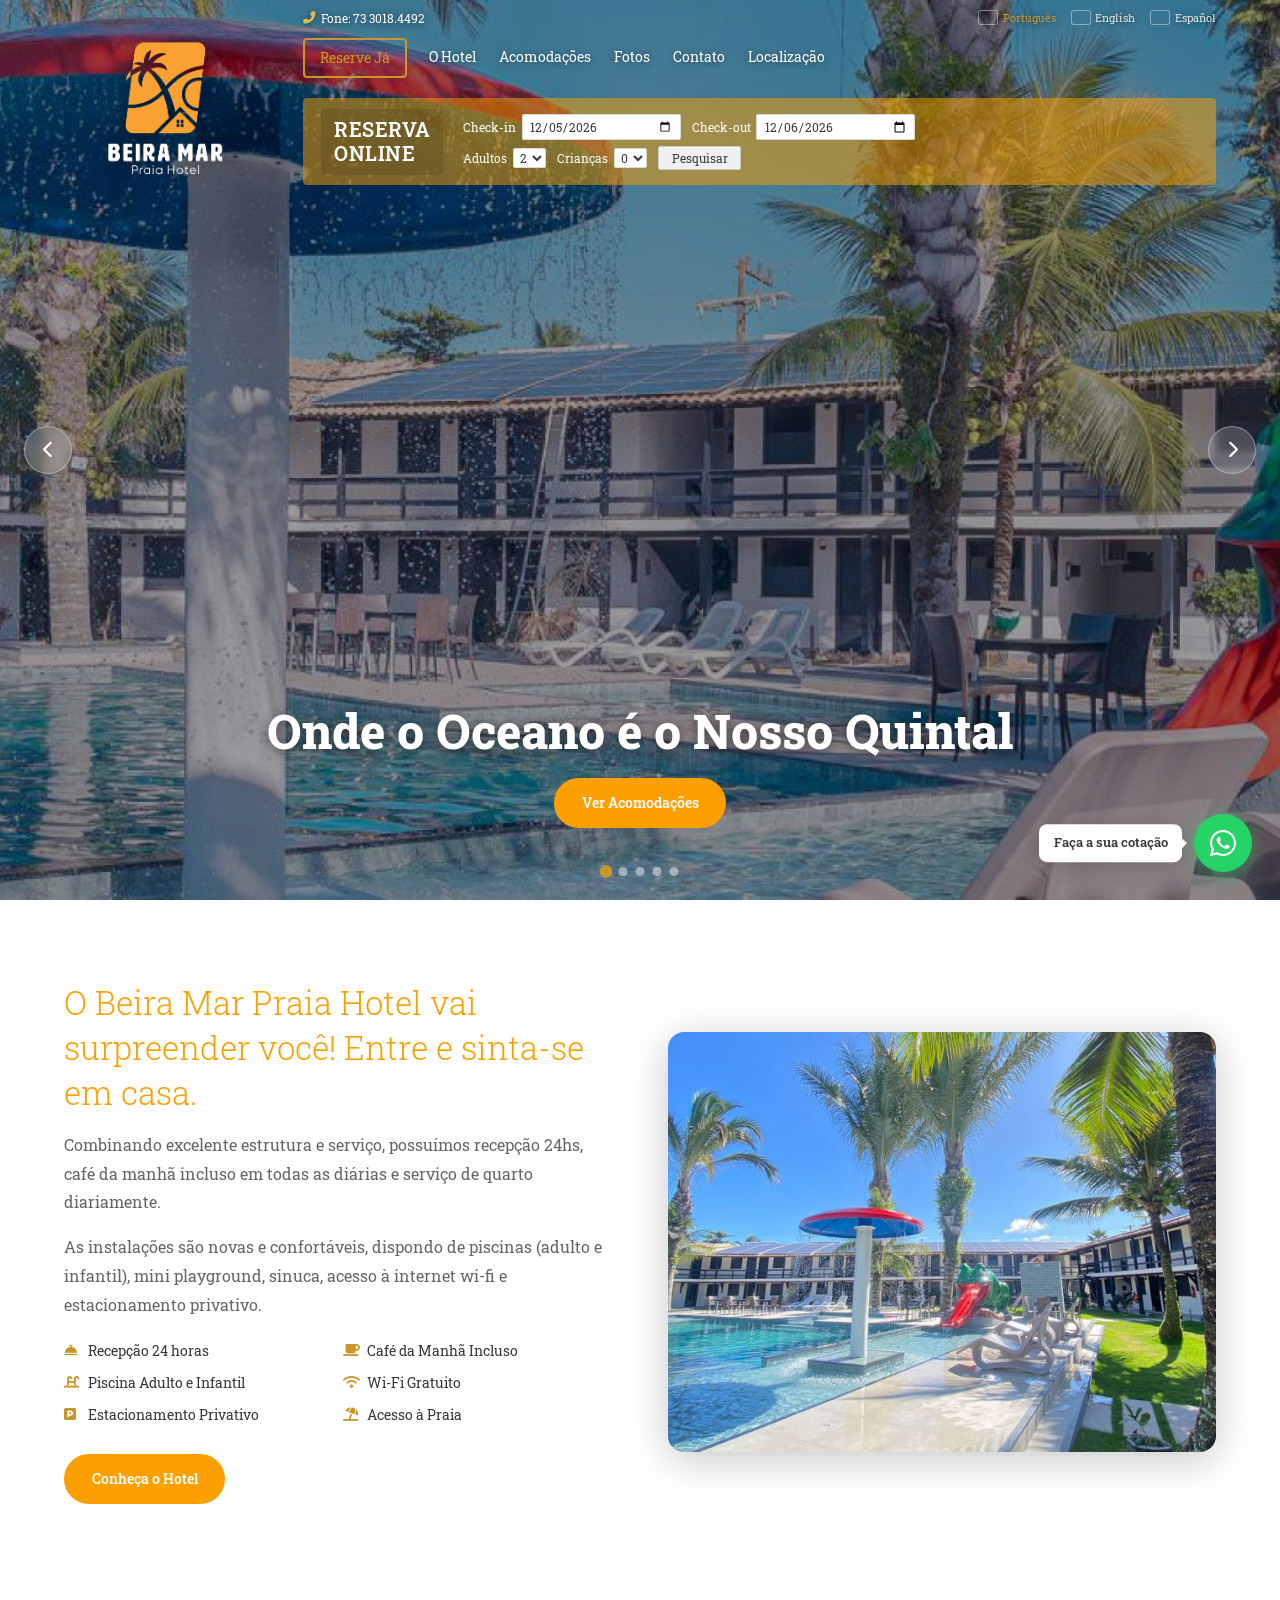
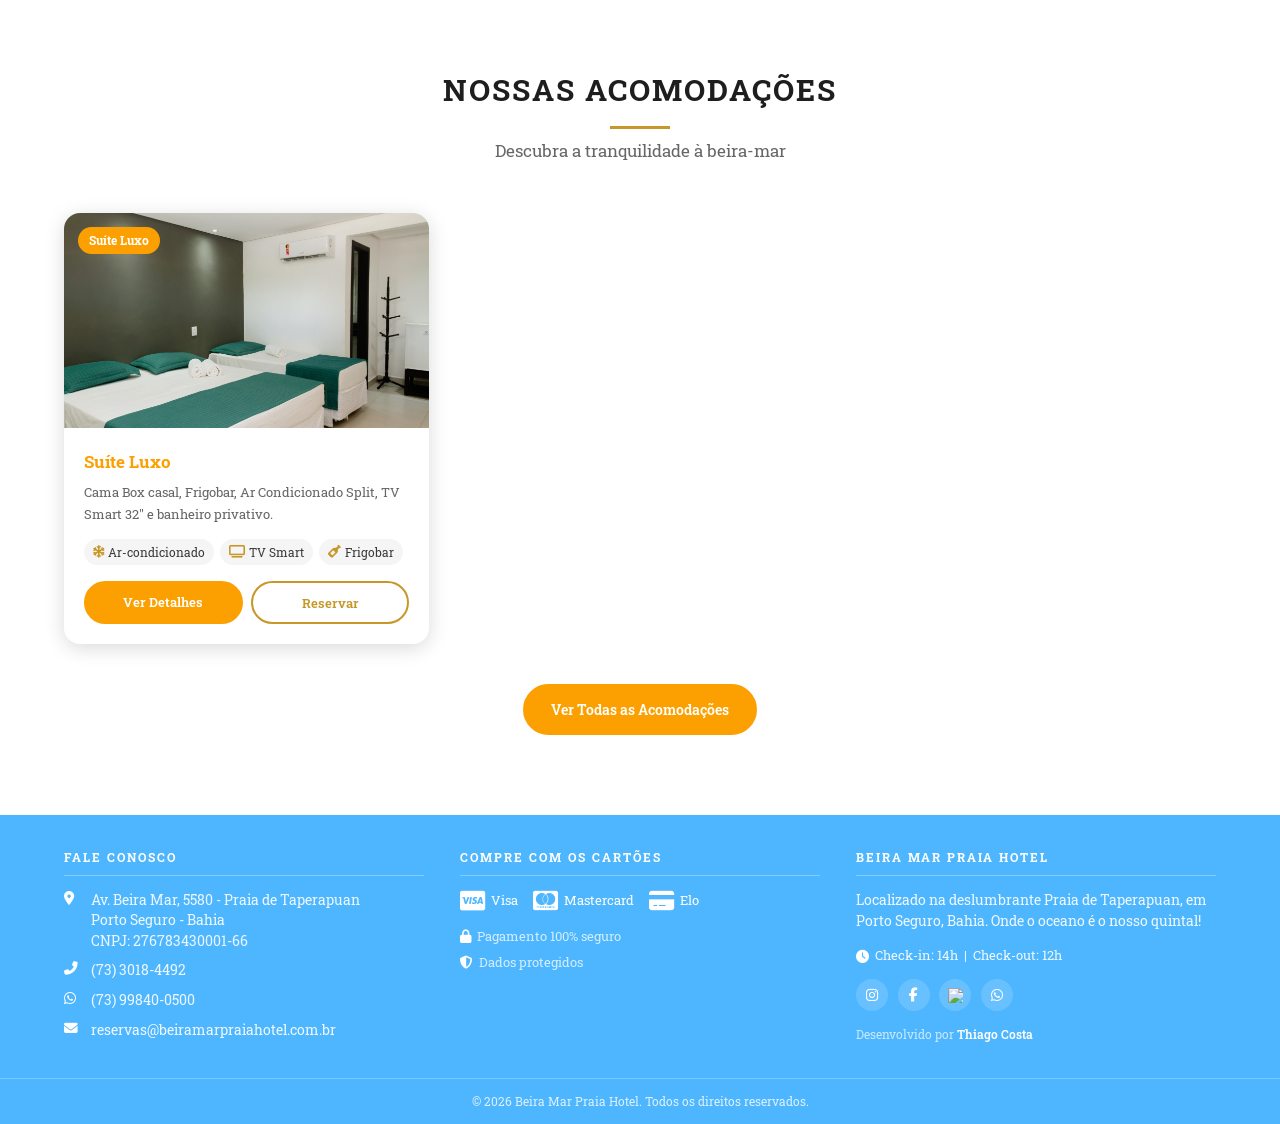
==== commit 028be13d: "Mostra idiomas dentro do menu mobile e inverte ordem dos icones (reserva antes do menu)" ====
--- a/index.html
+++ b/index.html
@@ -55,14 +55,14 @@
         <!-- Navbar principal -->
         <nav class="navbar" role="navigation" aria-label="Menu principal">
 
+          <!-- Ícone de reserva (mobile) -->
+          <button class="reserve-toggle" aria-label="Abrir reserva online" aria-expanded="false">
+            <i class="fas fa-book"></i>
+          </button>
+
           <!-- Hamburguer (mobile) -->
           <button class="hamburger" aria-label="Abrir menu" aria-expanded="false">
             <span></span><span></span><span></span>
-          </button>
-
-          <!-- Ícone de reserva (mobile) -->
-          <button class="reserve-toggle" aria-label="Abrir reserva online" aria-expanded="false">
-            <i class="fas fa-book"></i>
           </button>
 
           <!-- Menu -->
@@ -74,6 +74,11 @@
               <a href="fotos.html" data-i18n="nav_fotos">Fotos</a>
               <a href="contato.html" data-i18n="nav_contato">Contato</a>
               <a href="localizacao.html" data-i18n="nav_localizacao">Localização</a>
+            </div>
+            <div class="nav-langs">
+              <a href="#" class="active" data-lang="pt"><img src="https://flagcdn.com/20x15/br.png" alt=""> Português</a>
+              <a href="#" data-lang="en"><img src="https://flagcdn.com/20x15/gb.png" alt=""> English</a>
+              <a href="#" data-lang="es"><img src="https://flagcdn.com/20x15/es.png" alt=""> Español</a>
             </div>
           </div>
 
--- a/css/style.css
+++ b/css/style.css
@@ -124,6 +124,7 @@
 .site-header.scrolled .logo img { filter: none; }
 .site-header.scrolled .nav-links a { color: var(--dark-3); text-shadow: none; }
 .site-header.scrolled .hamburger span { background: var(--dark-3); box-shadow: none; }
+.site-header.scrolled .reserve-toggle { color: var(--dark-3); background: rgba(0,0,0,.06); text-shadow: none; }
 .site-header.scrolled .top-bar { color: var(--dark-3); text-shadow: none; }
 .site-header.scrolled .top-bar-phone i { color: var(--gold-dark); }
 
@@ -213,6 +214,9 @@
 .nav-links a:hover, .nav-links a.active { color: var(--gold); }
 .nav-links a:hover::after, .nav-links a.active::after { width: 100%; }
 
+/* Idiomas dentro do menu mobile (a barra do topo já cobre isso no desktop) */
+.nav-langs { display: none; }
+
 /* Hamburguer */
 .hamburger {
   display: none;
@@ -227,6 +231,24 @@
 .hamburger.active span:nth-child(1) { transform: rotate(45deg) translate(5px,5px); }
 .hamburger.active span:nth-child(2) { opacity: 0; }
 .hamburger.active span:nth-child(3) { transform: rotate(-45deg) translate(5px,-5px); }
+
+/* Ícone de reserva (mobile) */
+.reserve-toggle {
+  display: none;
+  align-items: center;
+  justify-content: center;
+  width: 38px;
+  height: 38px;
+  background: rgba(255,255,255,.15);
+  border: none;
+  border-radius: 50%;
+  color: var(--white);
+  font-size: 1rem;
+  cursor: pointer;
+  text-shadow: 0 1px 4px rgba(0,0,0,.4);
+  transition: var(--ease);
+}
+.reserve-toggle.active { background: var(--gold); }
 
 /* — Barra de Reserva — */
 .booking-bar {
@@ -957,18 +979,19 @@
 
 /* Mobile */
 @media (max-width: 768px) {
-  :root { --nav-h: clamp(56px, 18vw, 72px); }
+  :root { --nav-h: clamp(72px, 22vw, 88px); }
 
   .header-grid { display: flex; flex-wrap: wrap; align-items: center; padding: .6rem 1.25rem; column-gap: .75rem; row-gap: 0; }
   .header-logo { padding-top: 0; order: 1; }
-  .logo img { height: 56px; }
+  .logo img { height: clamp(72px, 20vw, 84px); }
   .header-right { display: contents; }
 
   .top-bar { display: none; }
 
   .hamburger { display: flex; }
-
-  .navbar { order: 2; flex: 1 1 auto; justify-content: flex-end; padding-bottom: 0; }
+  .reserve-toggle { display: flex; }
+
+  .navbar { order: 2; flex: 1 1 auto; justify-content: flex-end; align-items: center; gap: .6rem; padding-bottom: 0; }
 
   .nav-menu {
     position: fixed;
@@ -992,7 +1015,32 @@
   .nav-links { flex-direction: column; width: 100%; gap: 0; }
   .nav-links a { padding: .65rem 0; border-bottom: 1px solid var(--light); width: 100%; color: var(--dark-3); text-shadow: none; }
 
-  .booking-bar { order: 3; flex: 0 0 100%; flex-direction: column; align-items: stretch; gap: .75rem; border-radius: var(--radius); padding: 1rem 1.1rem; margin-top: .75rem; margin-bottom: .75rem; }
+  .nav-langs { display: flex; justify-content: center; gap: 1.25rem; width: 100%; padding-top: 1rem; }
+  .nav-langs a { display: flex; align-items: center; gap: .4rem; color: var(--dark-3); font-size: .82rem; transition: var(--ease); }
+  .nav-langs a img { width: 20px; height: 14px; object-fit: cover; border-radius: 2px; box-shadow: 0 0 0 1px rgba(0,0,0,.15); }
+  .nav-langs a:hover, .nav-langs a.active { color: var(--gold); }
+
+  .booking-bar {
+    position: fixed;
+    top: var(--nav-h);
+    left: 0; right: 0;
+    flex-direction: column;
+    align-items: stretch;
+    gap: .75rem;
+    background: var(--gold-dark);
+    border-radius: 0;
+    border-top: 3px solid var(--gold);
+    box-shadow: var(--shadow-lg);
+    padding: 1rem 1.5rem 1.25rem;
+    margin: 0;
+    max-width: none;
+    z-index: 998;
+    transform: translateY(-110%);
+    opacity: 0;
+    pointer-events: none;
+    transition: var(--ease);
+  }
+  .booking-bar.open { transform: translateY(0); opacity: 1; pointer-events: all; }
   .booking-form { width: 100%; gap: .55rem; }
   .booking-row { flex-direction: column; align-items: stretch; width: 100%; gap: .55rem; }
   .booking-field { flex-direction: column; align-items: flex-start; width: 100%; }
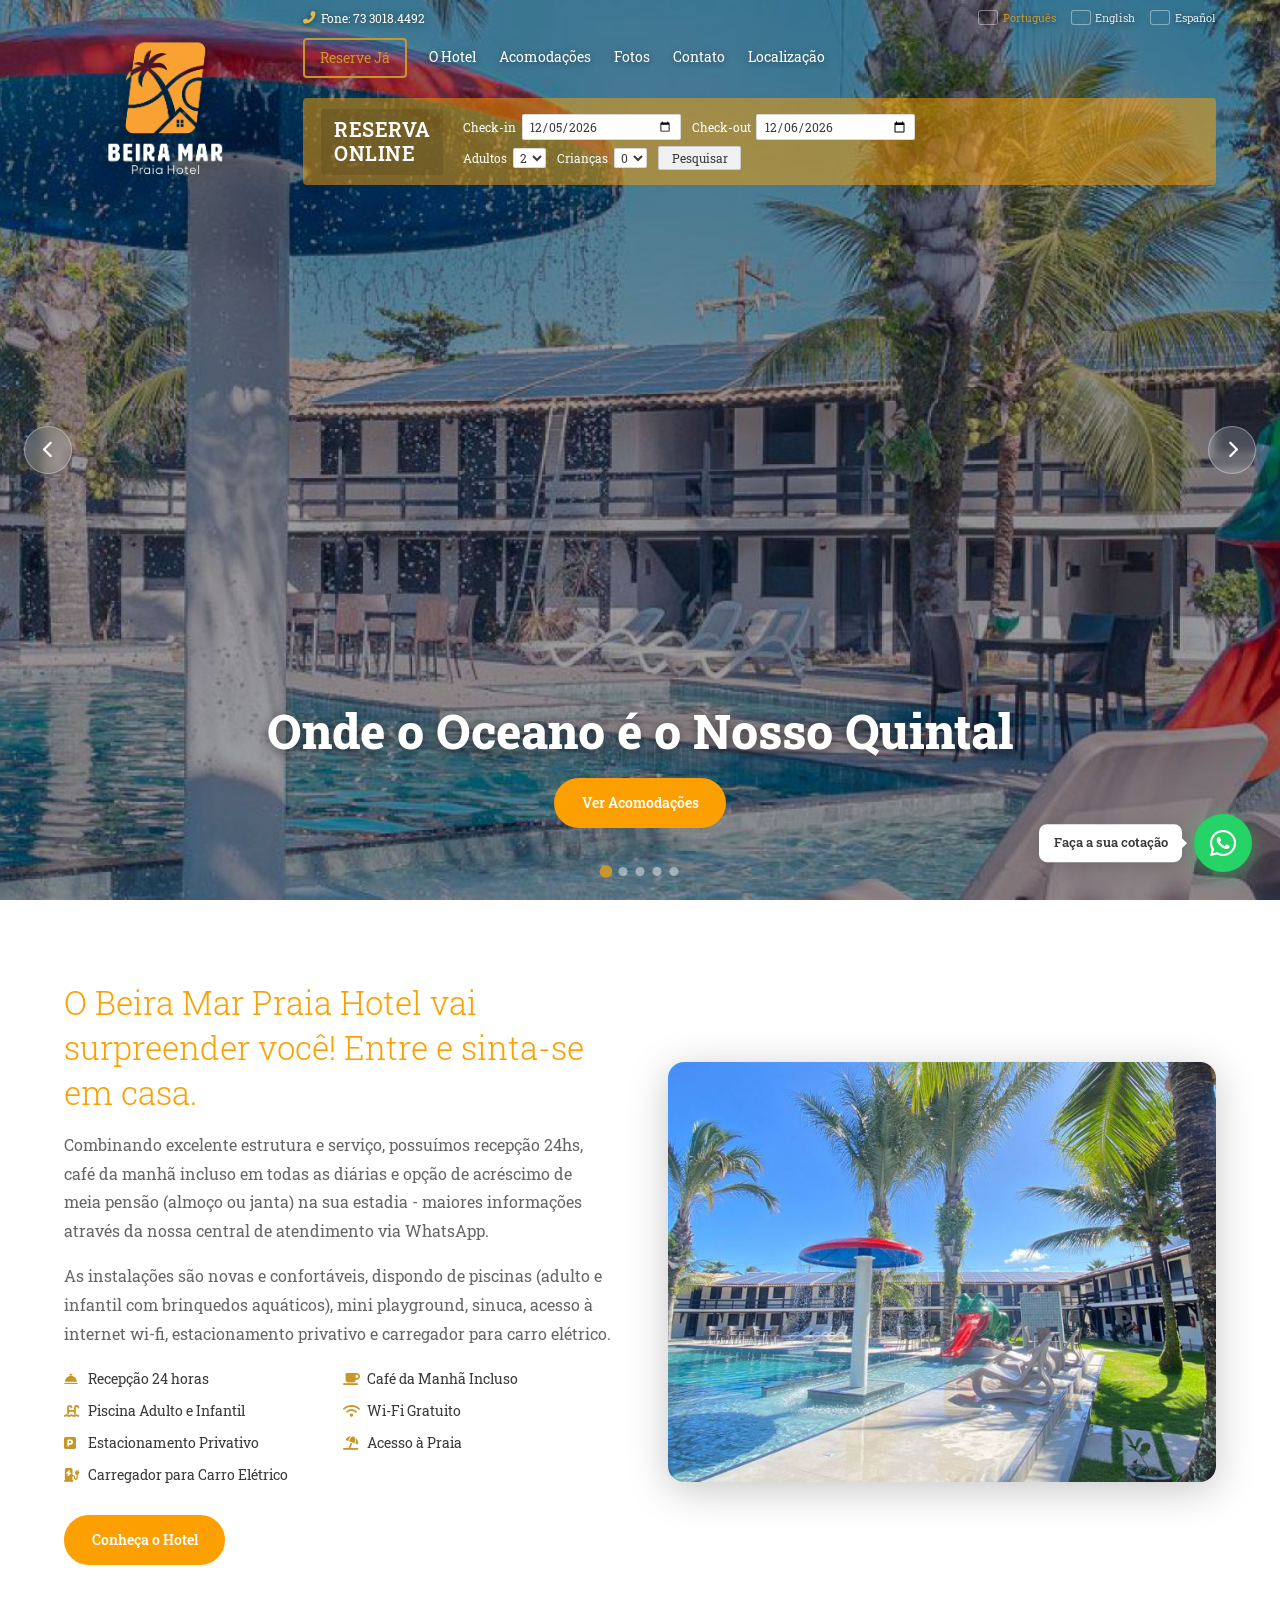
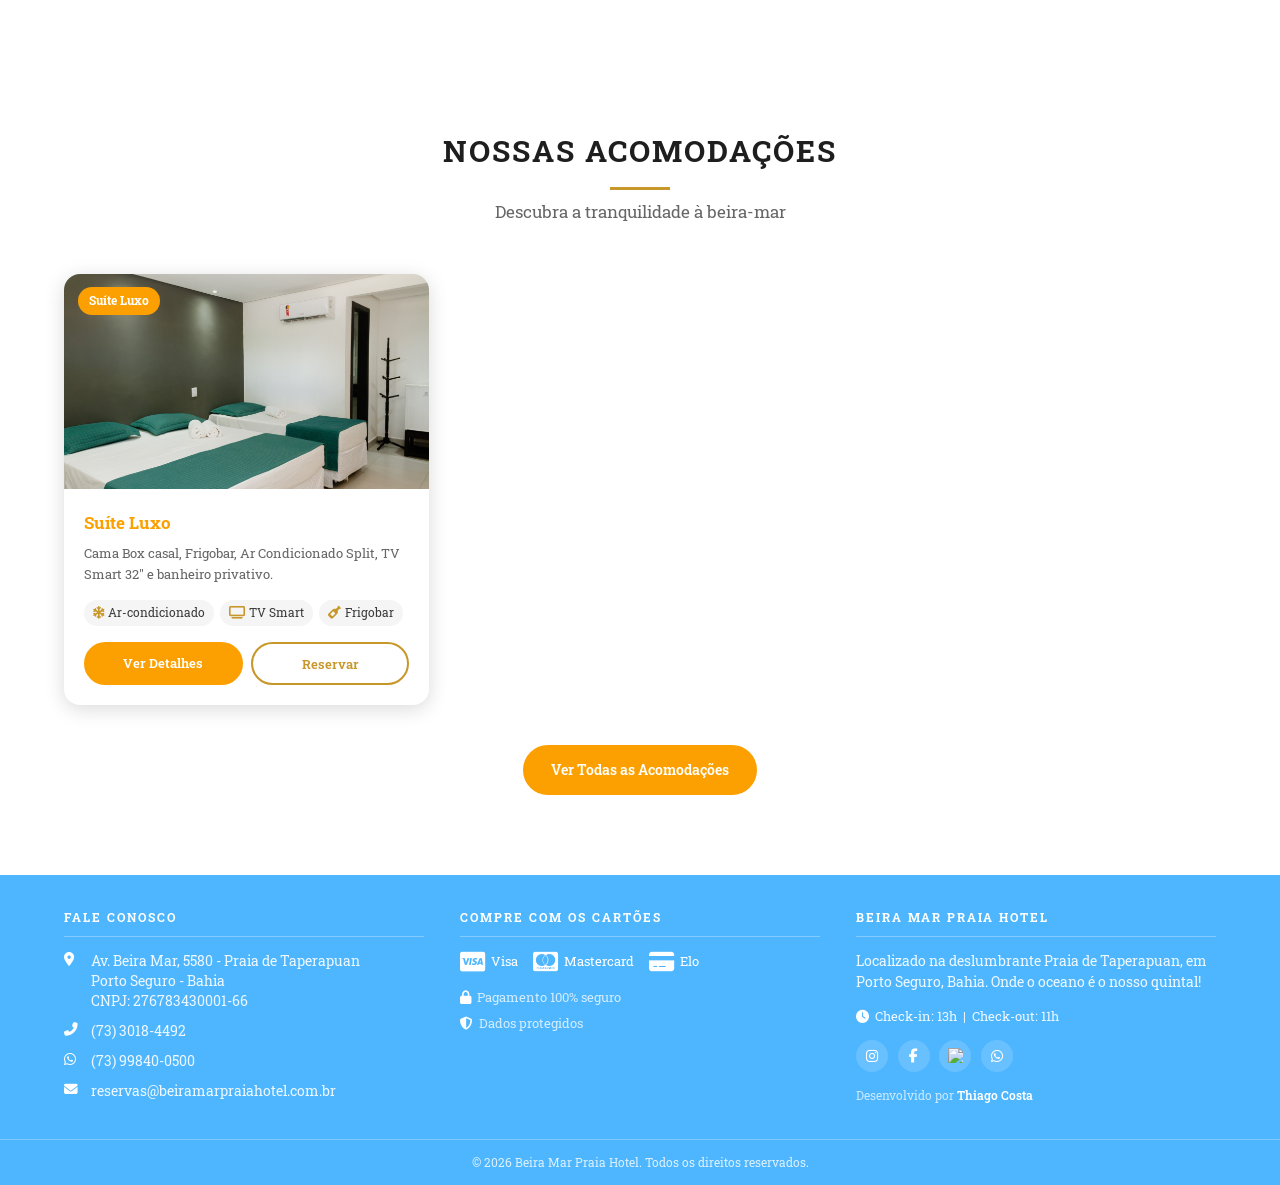
==== commit eb74c70a: "Adiciona icone de carregador eletrico, corrige horarios de check-in/out em todas as paginas e idioma" ====
--- a/index.html
+++ b/index.html
@@ -190,12 +190,13 @@
         <div class="sobre-text reveal">
           <h2 data-i18n="sobre_title">O Beira Mar Praia Hotel vai surpreender você! Entre e sinta-se em casa.</h2>
           <p data-i18n="sobre_p1">
-            Combinando excelente estrutura e serviço, possuímos recepção 24hs, café da manhã incluso
-            em todas as diárias e serviço de quarto diariamente.
+            Combinando excelente estrutura e serviço, possuímos recepção 24hs, 
+            café da manhã incluso em todas as diárias e opção de acréscimo de meia pensão (almoço ou janta) na sua estadia - 
+            maiores informações através da nossa central de atendimento via WhatsApp.
           </p>
           <p data-i18n="sobre_p2">
-            As instalações são novas e confortáveis, dispondo de piscinas (adulto e infantil),
-            mini playground, sinuca, acesso à internet wi-fi e estacionamento privativo.
+            As instalações são novas e confortáveis, dispondo de piscinas (adulto e infantil com brinquedos aquáticos), 
+            mini playground, sinuca, acesso à internet wi-fi, estacionamento privativo e carregador para carro elétrico.
           </p>
 
           <div class="features-grid">
@@ -205,6 +206,7 @@
             <div class="feature-item"><i class="fas fa-wifi"></i> <span data-i18n="feature_wifi">Wi-Fi Gratuito</span></div>
             <div class="feature-item"><i class="fas fa-parking"></i> <span data-i18n="feature_estacionamento">Estacionamento Privativo</span></div>
             <div class="feature-item"><i class="fas fa-umbrella-beach"></i> <span data-i18n="feature_praia">Acesso à Praia</span></div>
+            <div class="feature-item"><i class="fas fa-charging-station"></i> <span data-i18n="feature_ev">Carregador para Carro Elétrico</span></div>
           </div>
 
           <a href="hotel.html" class="btn btn-primary" style="margin-top:1.75rem" data-i18n="sobre_cta">
@@ -313,7 +315,7 @@
             Localizado na deslumbrante Praia de Taperapuan, em Porto Seguro, Bahia. Onde o oceano é o nosso quintal!
           </p>
           <p class="footer-hours">
-            <i class="fas fa-clock"></i> <span data-i18n-html="footer_hours_html">Check-in: 14h &nbsp;|&nbsp; Check-out: 12h</span>
+            <i class="fas fa-clock"></i> <span data-i18n-html="footer_hours_html">Check-in: 13h &nbsp;|&nbsp; Check-out: 11h</span>
           </p>
           <div class="social-row">
             <a href="https://www.instagram.com/beiramarpraiahotel/" class="social-link" aria-label="Instagram" target="_blank" rel="noopener"><i class="fab fa-instagram"></i></a>
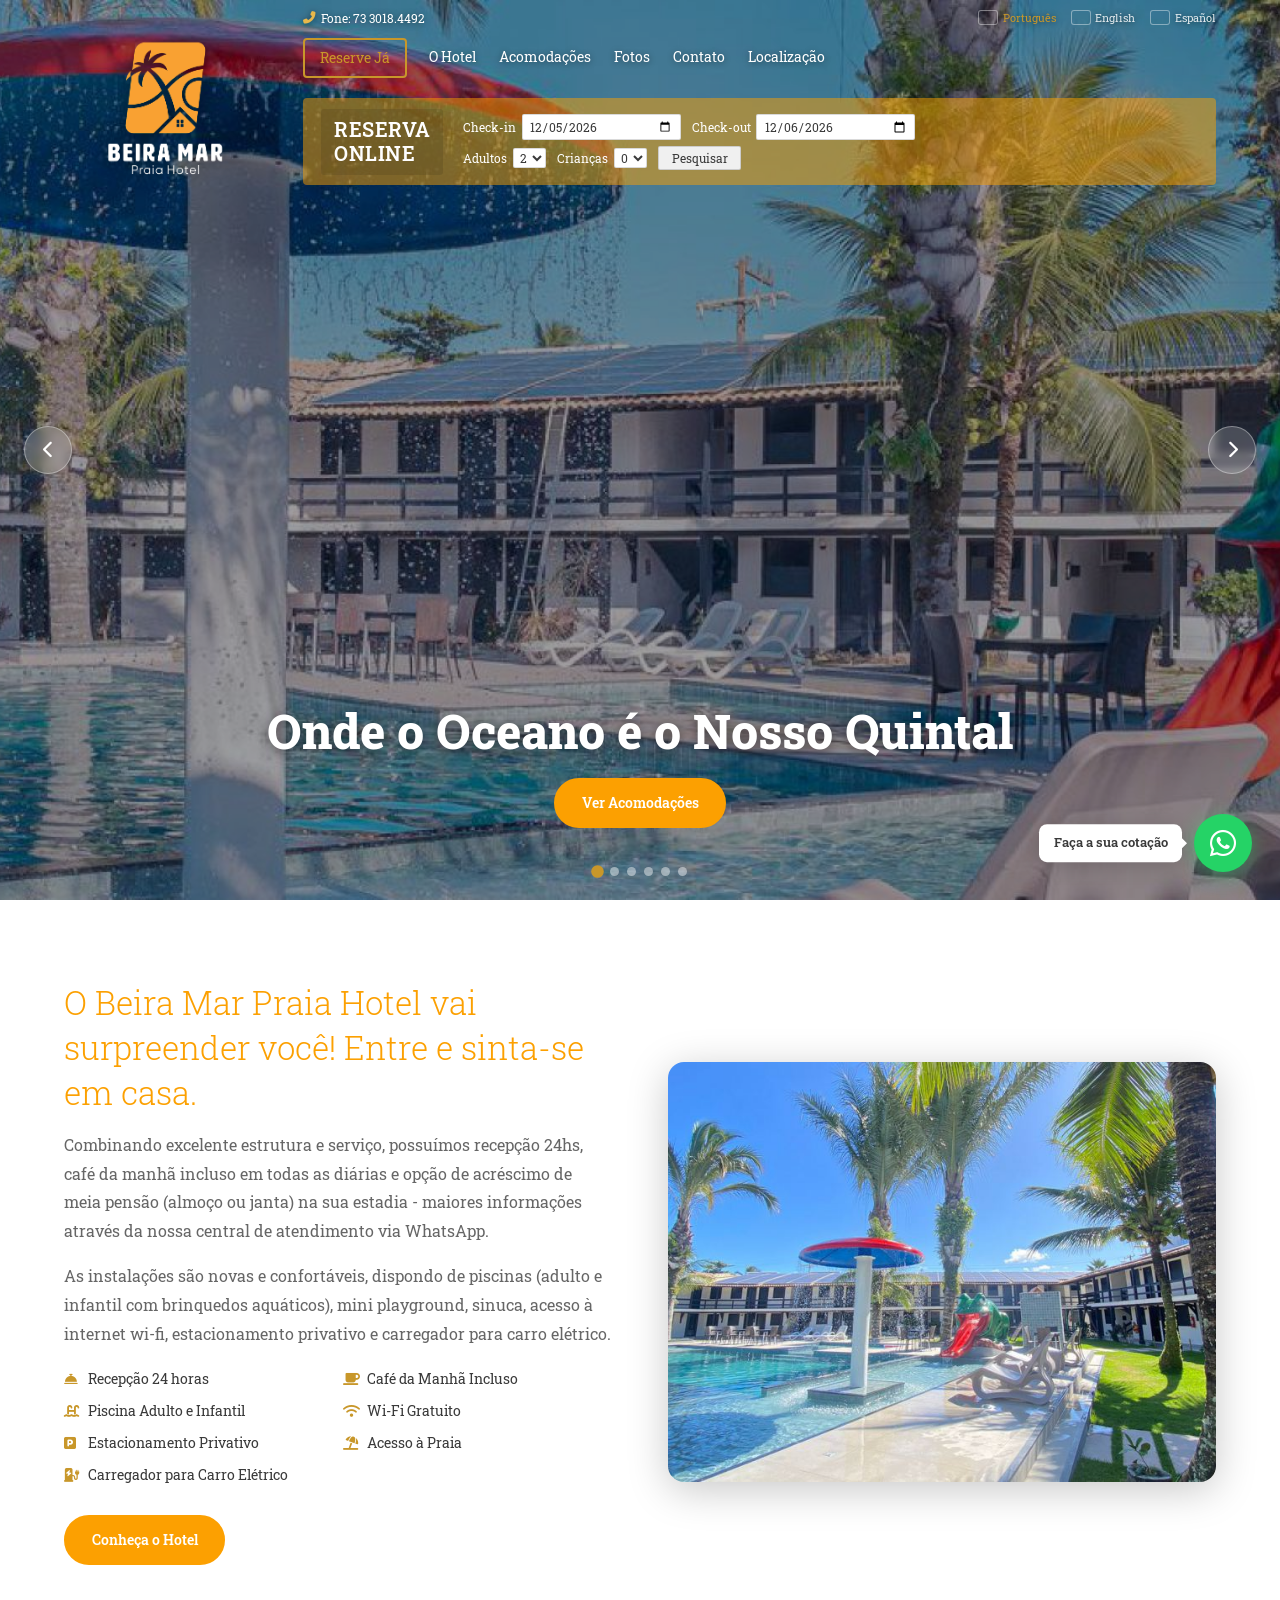
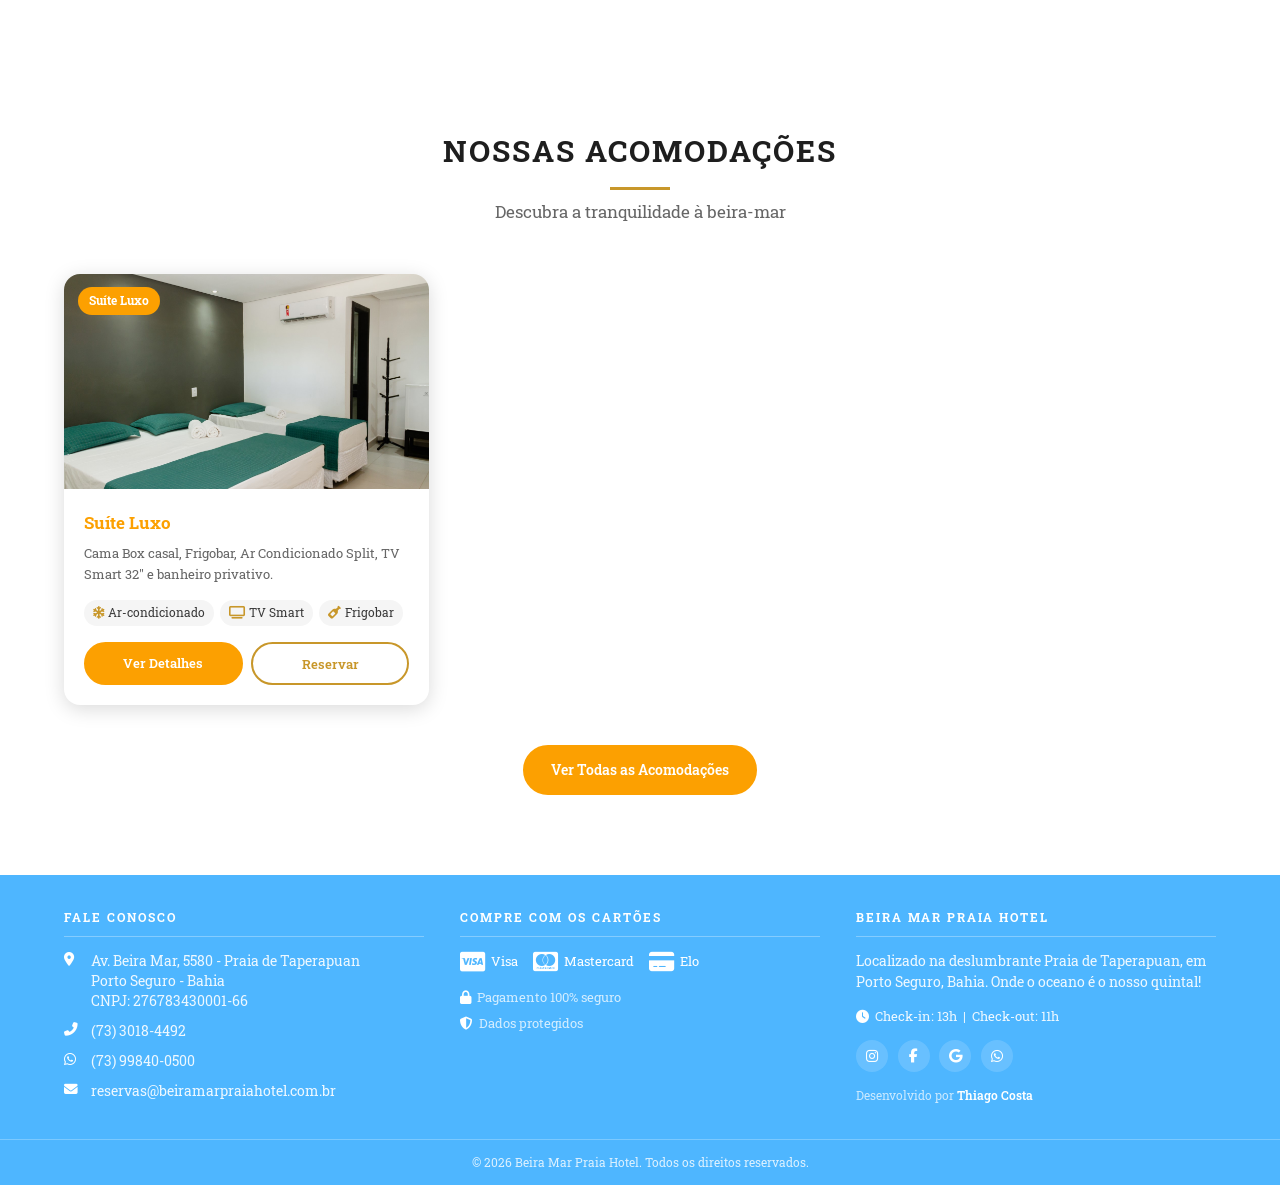
==== commit 38f256a6: "Atualiza foto do cabecalho de contato, amplia galeria de fotos para 15 imagens, adiciona sexto slide" ====
--- a/index.html
+++ b/index.html
@@ -155,6 +155,11 @@
       <img src="images/home/5.jpg"
            alt="Beira Mar Praia Hotel" loading="lazy">
     </div>
+    <!-- Slide 6 -->
+    <div class="slide">
+      <img src="images/home/6.jpeg"
+           alt="Beira Mar Praia Hotel" loading="lazy">
+    </div>
 
     <!-- Texto sobre o slide -->
     <div class="slide-content">
@@ -173,6 +178,7 @@
       <button class="ss-dot"        role="tab" aria-label="Slide 3"></button>
       <button class="ss-dot"        role="tab" aria-label="Slide 4"></button>
       <button class="ss-dot"        role="tab" aria-label="Slide 5"></button>
+      <button class="ss-dot"        role="tab" aria-label="Slide 6"></button>
     </div>
 
   </section>
@@ -320,7 +326,7 @@
           <div class="social-row">
             <a href="https://www.instagram.com/beiramarpraiahotel/" class="social-link" aria-label="Instagram" target="_blank" rel="noopener"><i class="fab fa-instagram"></i></a>
             <a href="https://www.facebook.com/profile.php?id=100087785725975" class="social-link" aria-label="Facebook" target="_blank" rel="noopener"><i class="fab fa-facebook-f"></i></a>
-            <a href="https://www.tripadvisor.com.br/Hotel_Review-g303270-d3629508-Reviews-Beira_Mar_Praia_Hotel-Porto_Seguro_State_of_Bahia.html" class="social-link" aria-label="TripAdvisor" target="_blank" rel="noopener"><img src="https://cdn.simpleicons.org/tripadvisor/FFFFFF" alt="TripAdvisor"></a>
+            <a href="https://www.google.com/travel/hotels/entity/CgsIuenQ3d3qotP8ARAB/reviews?q=GOOGLE%20AVALIA%C3%87%C3%95ES%20BEIRA%20MAR%20PRAIA%20HOTEL&amp;g2lb=4965990%2C72471280%2C72560029%2C72573224%2C72647020%2C72686036%2C72803964%2C72882230%2C73064764%2C121529350%2C121738283%2C121762713&amp;hl=pt-BR&amp;gl=br&amp;ssta=1&amp;ts=CAEaSAoqEiYyJDB4NzM2OTQ1ZjU5MWQxZWQ5OjB4ZmNhNjhiNTVkYmI0MzRiORoAEhoSFAoHCOoPEAgYHhIHCOoPEAgYHxgBMgIQACoJCgU6A0JSTBoA&amp;qs=CAE4AkIJCbk0tNtVi6b8QgkJuTS021WLpvw&amp;ictx=111&amp;utm_campaign=sharing&amp;utm_medium=link&amp;utm_source=htls&amp;ved=0CAAQ5JsGahcKEwiYocj9lZyWAxUAAAAAHQAAAAAQAw" class="social-link" aria-label="Avaliações no Google" target="_blank" rel="noopener"><i class="fab fa-google"></i></a>
             <a href="https://wa.me/5573998400500" class="social-link" aria-label="WhatsApp" target="_blank" rel="noopener">
               <i class="fab fa-whatsapp"></i>
             </a>
